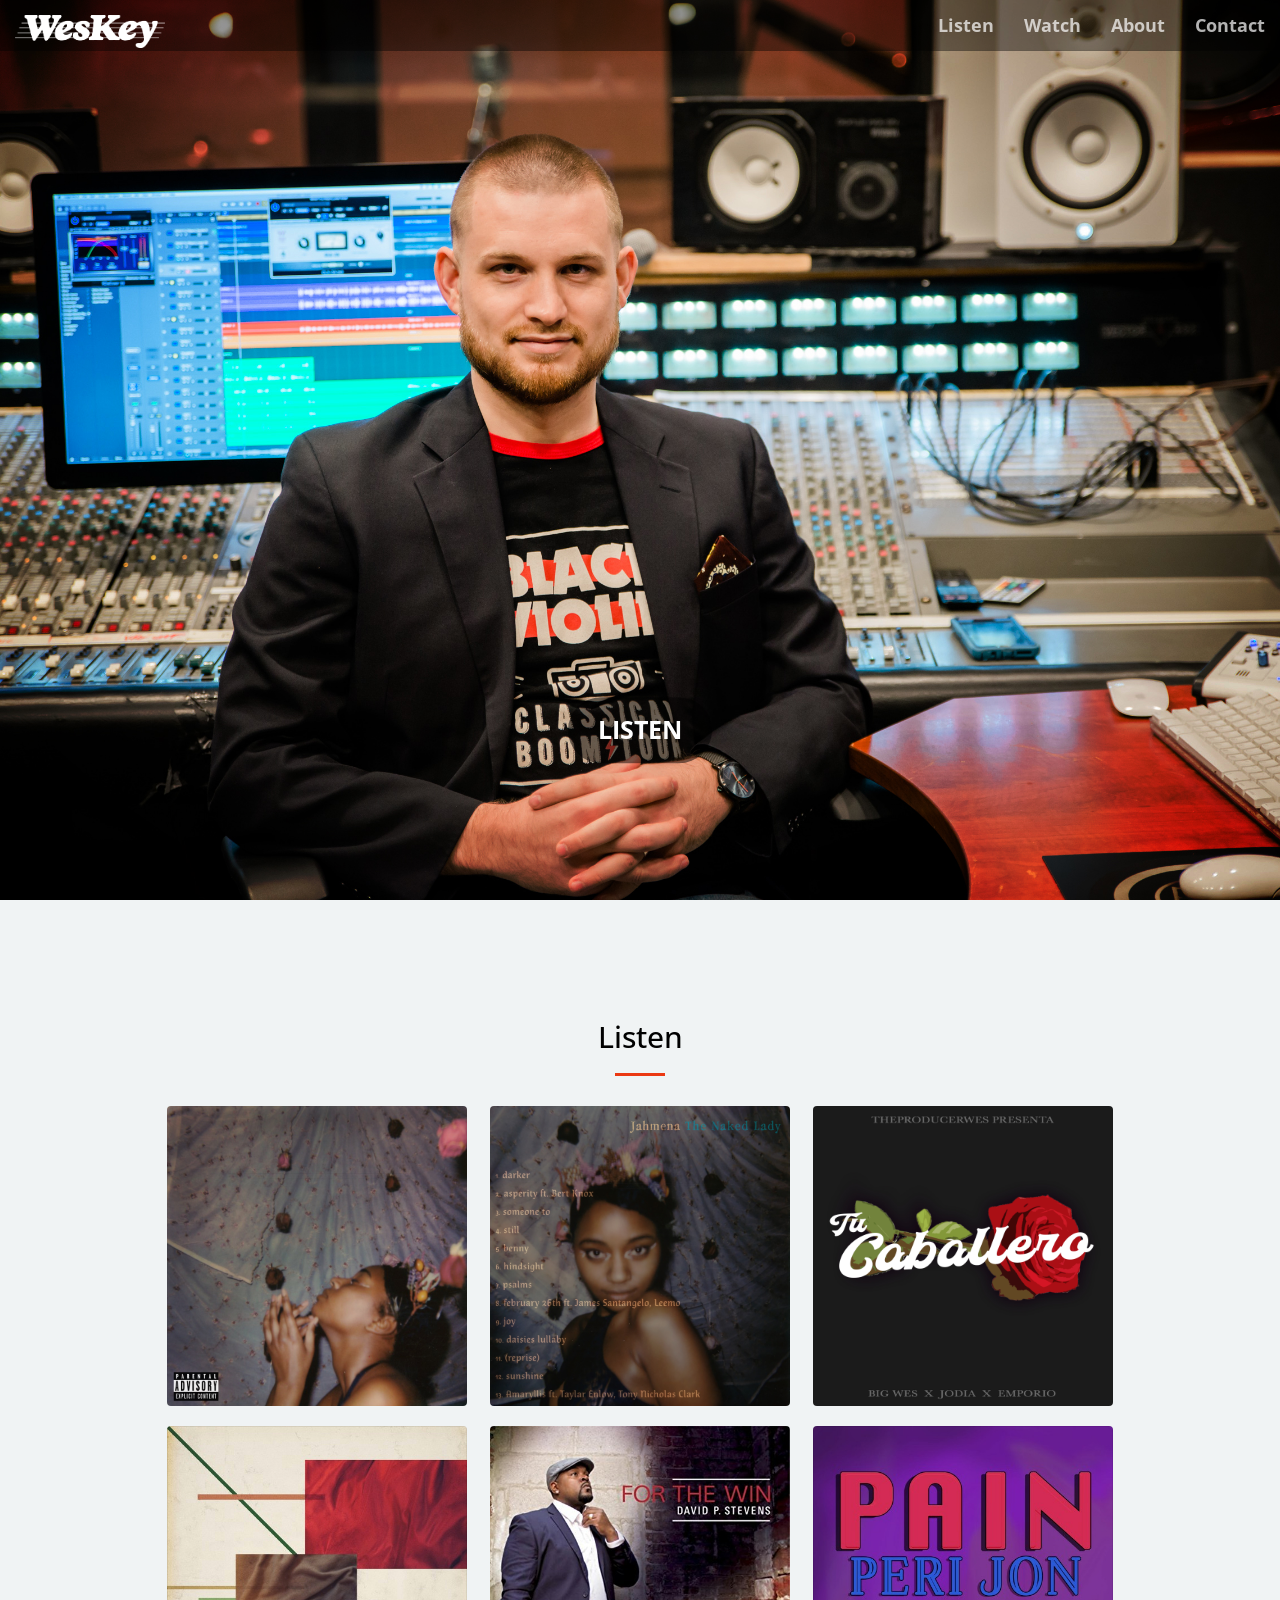
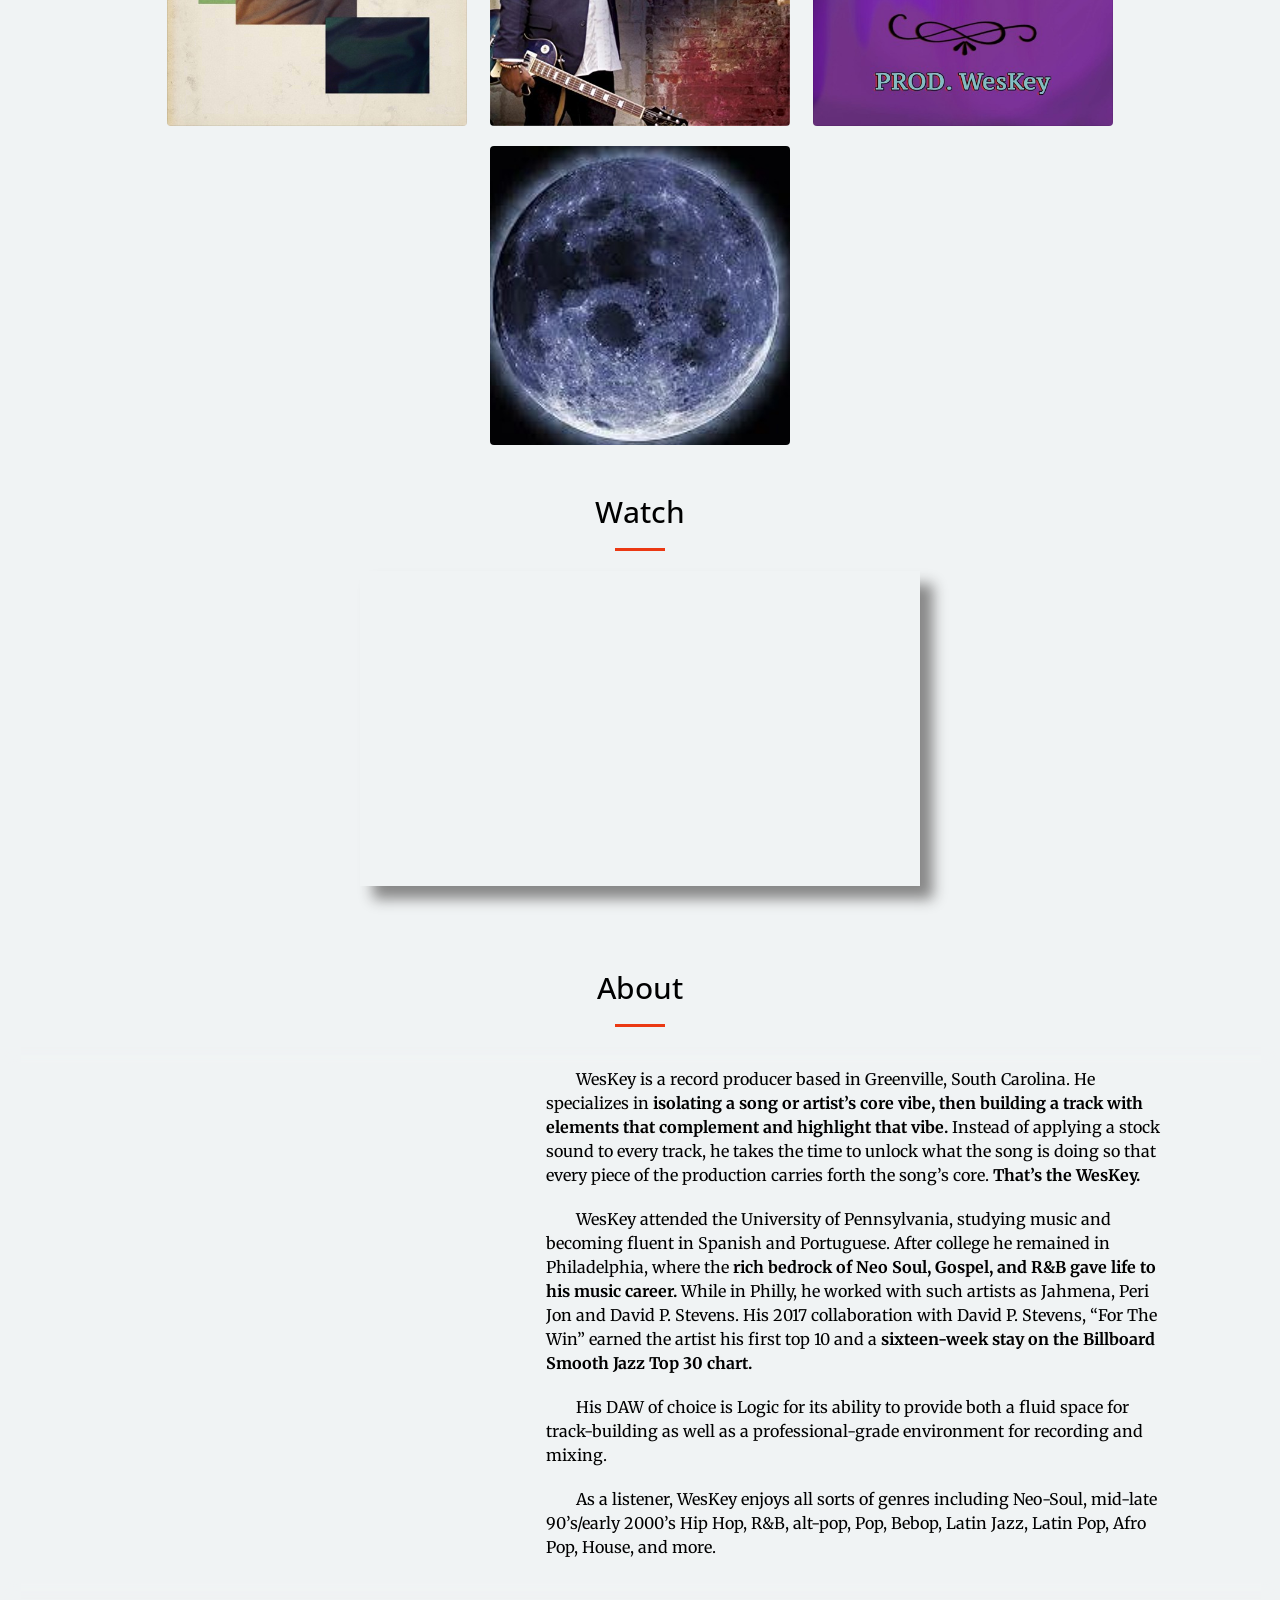
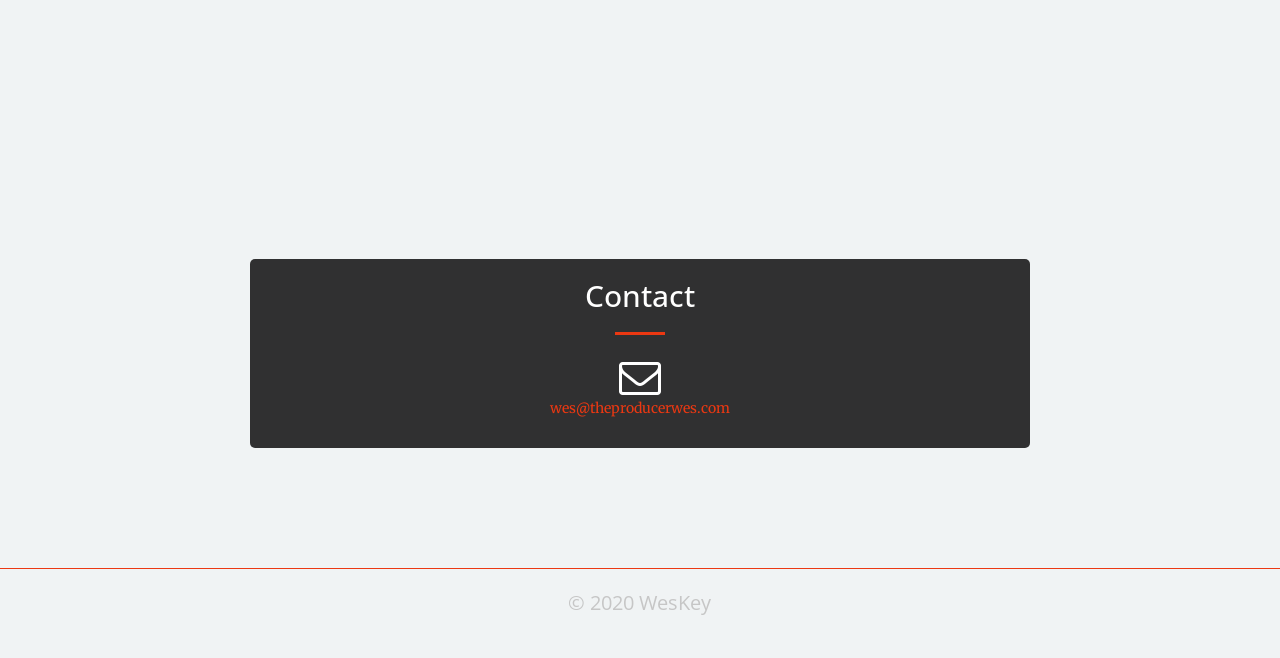
==== index (Wesleys-MacBook-Pro.local's conflicted copy 2020-06-26).html @ 033b0b37 "change" ====
<!DOCTYPE html>
<html lang="en">

<head>

    <meta charset="utf-8">
    <meta http-equiv="X-UA-Compatible" content="IE=edge">
    <meta name="viewport" content="width=device-width, initial-scale=1">
    <meta name="description" content="">
    <meta name="author" content="Wes Adeyinka-Skold">
    <meta property="og:image"        content="wesleyskolddj.github.io/img/PS1_bio1_v.jpg" />

    <title>WesKey | Music Producer</title>
    <!-- Bootstrap Core CSS -->
    <link rel="stylesheet" href="css/bootstrap.css" type="text/css">
    <link rel="stylesheet" href="css/style.css">

    <script src="https://ajax.googleapis.com/ajax/libs/jquery/1.7.2/jquery.min.js"></script>
    <script src="js/mediaelement-and-player.min.js"></script>
    <link rel="stylesheet" href="css/creative.css" media="screen">

    <!-- Custom Fonts -->
     <link href='https://fonts.googleapis.com/css?family=Open+Sans+Condensed:300,300italic' rel='stylesheet' type='text/css'>
    <link href='http://fonts.googleapis.com/css?family=Merriweather:400,300,300italic,400italic,700,700italic,900,900italic' rel='stylesheet' type='text/css'>
    <link rel="stylesheet" href="font-awesome/css/font-awesome.min.css" type="text/css">

    <!-- Plugin CSS -->
    <link rel="stylesheet" href="css/animate.min.css" type="text/css">

    <!-- Custom CSS -->
    <link rel="stylesheet" href="css/creative.css" type="text/css">

    <!-- HTML5 Shim and Respond.js IE8 support of HTML5 elements and media queries -->
    <!-- WARNING: Respond.js doesn't work if you view the page via file:// -->
    <!--[if lt IE 9]>
        <script src="https://oss.maxcdn.com/libs/html5shiv/3.7.0/html5shiv.js"></script>
        <script src="https://oss.maxcdn.com/libs/respond.js/1.4.2/respond.min.js"></script>
    <![endif]-->

</head>

<body id="page-top" class="bg-primary">

    <nav id="mainNav" class="navbar navbar-default navbar-fixed-top">
        <div class="container-fluid">
            <!-- Brand and toggle get grouped for better mobile display -->
            <div class="navbar-header">
                <button type="button" class="navbar-toggle collapsed" data-toggle="collapse" data-target="#bs-example-navbar-collapse-1">
                    <span class="sr-only">Toggle navigation</span>
                    <span class="icon-bar"></span>
                    <span class="icon-bar"></span>
                    <span class="icon-bar"></span>
                </button>
                <a class="navbar-brand page-scroll" href="#page-top">
                  <div class="logo-image">
             <img src="img/WESKEY_FINAL.png" width="150" height="32.6"" class="img-fluid">
       </div>
     </a>
            </div>

            <!-- Collect the nav links, forms, and other content for toggling -->
            <div class="collapse navbar-collapse" id="bs-example-navbar-collapse-1">
                <ul class="nav navbar-nav navbar-right">
                    <li>
                        <a class="page-scroll" href="#listen">Listen</a>
                    </li>
                    <li>
                    <a class="page-scroll" href="#watch">Watch</a>
                </li>
                <li>
                      <li>
                          <a class="page-scroll" href="#about">About</a>
                      </li>
                      <li>
                        <a class="page-scroll" href="#contact">Contact</a>
                    </li>
                </ul>
            </div>
            <!-- /.navbar-collapse -->
        </div>
        <!-- /.container-fluid -->
    </nav>

    <header>
        <div class="header-content">
          <br><br><br><br><br><br><br><br><br><br><br><br><br><br><br><br><br><br><br><br><br><br><br><br><br><br><br><br>
                <a href="#listen" class="btn btn-primary btn-xl page-scroll">Listen</a>
            </div>
          </div>
    </header>
    <br><br><br><br><br>


        <section class="bg-primary" id="listen">
        <div class="container text-center">
            <div class="row">
              <h2 class="section-heading text-center">Listen</h2>
              <hr>
            </div>
        </div>

    <div class="textWithBlurredBg-container">

      <div class="textWithBlurredBg">
        <img src="img/TNL_AlbumCover.jpeg">
        <h2>Jahmena</h2>
        <h3>The Naked Lady</h3>
        <iframe src="https://open.spotify.com/embed/album/1E9udkSY6KjiLPJxeTPA2j" width="300" height="380" frameborder="0" allowtransparency="true" allow="encrypted-media"></iframe>
      </div>

      <div class="textWithBlurredBg">
        <img src="img/TNL_Benny.jpeg">
        <h2>Jahmena</h2>
        <h3>Benny</h3>
        <iframe src="https://open.spotify.com/embed/track/3MU0uh4R8XIyS528XVkEh6" width="300" height="380" frameborder="0" allowtransparency="true" allow="encrypted-media"></iframe>
      </div>

        <div class="textWithBlurredBg">
          <img src="img/Tu Caballero_Cover2.3.jpg">
          <h2>Big Wes el Intérprete</h2>
          <h3>Tu Caballero (ft. Jodia y Emporio)</h3>
          <iframe src="https://open.spotify.com/embed/track/6ZalHXCMGMKYvG3cUFmzxY?si=8A9lDq-FS12S6dFijCYNZw" width="300" height="80" frameborder="0" allowtransparency="true" allow="encrypted-media"></iframe>
        </div>

    </div>

    <div class="textWithBlurredBg-container">

      <div class="textWithBlurredBg">
        <img src="img/SheetMusic.jpg">
        <h2>Jahmena</h2>
        <h3>Sheet Music</h3>
        <iframe src="https://open.spotify.com/embed/album/5VMbwGPhK8vhNS7GuPUcIK?si=ZnHxt2_dQ4-VUJhCeorV4A" width="300" height="80" frameborder="0" allowtransparency="true" allow="encrypted-media"></iframe>
      </div>

      <div class="textWithBlurredBg">
        <img src="img/ForTheWin.jpg">
        <h2>David P Stevens</h2>
        <h3>For The Win</h3>
        <iframe src="https://open.spotify.com/embed/track/4Nju6jp25uReGCHGr2HBPr?si=Zi81GRefS0Wkq0W88IP6bw" width="300" height="80" frameborder="0" allowtransparency="true" allow="encrypted-media"></iframe>
      </div>

      <div class="textWithBlurredBg">
          <img src="img/Pain.2.png">
          <h2>Peri Jon</h2>
          <h3>Pain</h3>
<iframe width="100%" height="20" scrolling="no" frameborder="no" allow="autoplay" src="https://w.soundcloud.com/player/?url=https%3A//api.soundcloud.com/tracks/515403810&color=%23ff5500&inverse=false&auto_play=false&show_user=true"></iframe><div style="font-size: 10px; color: #cccccc;line-break: anywhere;word-break: normal;overflow: hidden;white-space: nowrap;text-overflow: ellipsis; font-family: Interstate,Lucida Grande,Lucida Sans Unicode,Lucida Sans,Garuda,Verdana,Tahoma,sans-serif;font-weight: 100;"><a href="https://soundcloud.com/weskeyofficial" title="WesKey" target="_blank" style="color: #cccccc; text-decoration: none;">WesKey</a> · <a href="https://soundcloud.com/weskeyofficial/pain" title="Pain" target="_blank" style="color: #cccccc; text-decoration: none;">Pain</a></div>
        </div>

      </div>

    <div class="textWithBlurredBg-container">
        <div class="textWithBlurredBg">
            <img src="img/RetroMoonlight.png">
            <h2>Retro Moonlight</h2>
            <h3>Instrumental</h3>
<iframe width="100%" height="20" scrolling="no" frameborder="no" allow="autoplay" src="https://w.soundcloud.com/player/?url=https%3A//api.soundcloud.com/tracks/662098112%3Fsecret_token%3Ds-unVpE&color=%23ff5500&inverse=false&auto_play=false&show_user=true"></iframe><div style="font-size: 10px; color: #cccccc;line-break: anywhere;word-break: normal;overflow: hidden;white-space: nowrap;text-overflow: ellipsis; font-family: Interstate,Lucida Grande,Lucida Sans Unicode,Lucida Sans,Garuda,Verdana,Tahoma,sans-serif;font-weight: 100;"><a href="https://soundcloud.com/weskeyofficial" title="WesKey" target="_blank" style="color: #cccccc; text-decoration: none;">WesKey</a> · <a href="https://soundcloud.com/weskeyofficial/retro-moonlight-demo/s-unVpE" title="Retro Moonlight DEMO" target="_blank" style="color: #cccccc; text-decoration: none;">Retro Moonlight DEMO</a></div>
          </div>


  </div>
</div>
</section>



<section class="bg-primary" id="watch">
    <div class="video">

                <div class="col-lg-12 text-center">
                <h2 class="section-heading">Watch</h2>
                <hr>
              <iframe width="560" height="315" src="https://www.youtube.com/embed/uzvfG6UASz8" frameborder="0" allow="accelerometer; autoplay; encrypted-media; gyroscope; picture-in-picture" allowfullscreen></iframe>
          <br><br><br><br><br>
          </div>
        </div>
    </div>
    <br>
    <br>
    <br>

</section>
<div class="row text-center">
<h2 class="section-heading">About</h2>
<hr>
</div>

<section class="bg-white" id="about">
    <div id="container-outside">
      <div id="container-inside">
        <div class="row">
            <div class="col-md-6 col-md-offset-5 text-center position:"absolute"">

                <p class="text-faded text-left">WesKey is a record producer based in Greenville, South Carolina. He specializes in <strong>isolating a song or artist’s core vibe, then building a track with elements that complement and highlight that vibe.</strong> Instead of applying a stock sound to every track, he takes the time to unlock what the song is doing so that every piece of the production carries forth the song’s core. <strong>That’s the WesKey.</strong>

                  <p class="text-faded text-left">WesKey attended the University of Pennsylvania, studying music and becoming fluent in Spanish and Portuguese. After college he remained in Philadelphia, where the <strong>rich bedrock of Neo Soul, Gospel, and R&B gave life to his music career.</strong> While in Philly, he worked with such artists as Jahmena, Peri Jon and David P. Stevens. His 2017 collaboration with David P. Stevens, “For The Win” earned the artist his first top 10 and a <strong>sixteen-week stay on the Billboard Smooth Jazz Top 30 chart.</strong></p>

                  <p class="text-faded text-left">His DAW of choice is Logic for its ability to provide both a fluid space for track-building as well as a professional-grade environment for recording and mixing.</p>

                  <p class="text-faded text-left">As a listener, WesKey enjoys all sorts of genres including Neo-Soul, mid-late 90’s/early 2000’s Hip Hop, R&B, alt-pop, Pop, Bebop, Latin Jazz, Latin Pop, Afro Pop, House, and more.</p>

            </div>
        </div>
    </div>

</section>
<br>
<br>
<br>

    <section class="bg-dark" id="contact">
        <div class="container">
            <div class="row">
                <div class="col-lg-8 col-lg-offset-2 text-center reviewtitle">
                    <h2 style="color:white" class="section-heading">Contact</h2>
                    <hr class="primary">

                        <div class="col-sm-6 text-center">

                        </div>
                        <div class="col-sm-6 col-sm-offset-3 text-center">
                            <i class="fa fa-envelope-o fa-3x wow bounceIn" data-wow-delay=".1s"></i><br>
                            <a href="mailto:wes@theproducerwes.com">wes@theproducerwes.com</a><br><br>
                </div>
                </div>
            </div>
        </div>
    </section>

    <section class='bg-primary' id="footer">
        <!-- <div class="container"> -->
            <div class="row">
                <div class="col-md-4 col-md-offset-0 text-center">
                </div>
                <div class="col-md-4 col-md-offset-0 text-center">
                    <a href="#">&copy 2020 WesKey</a><br><br>
            </div>
        </div>
    </section>

    <!-- jQuery -->

    <script src="js/jquery.js"></script>

    <!-- Bootstrap Core JavaScript -->
    <script type=“text/javascript” src=js/query-1.12.4.min.js”></script>
    <script src="js/bootstrap.min.js"></script>

    <!-- Plugin JavaScript -->
    <script src="js/jquery.easing.min.js"></script>
    <script src="js/jquery.fittext.js"></script>
    <script src="js/wow.min.js"></script>

    <!-- Custom Theme JavaScript -->
    <script src="js/creative.js"></script>

    <!-- change button name when toggled -->
    <!-- http://www.bootply.com/5AmH7yriGB -->
    <script>
        $('.SeeMore2').click(function(){
    		var $this = $(this);
    		$this.toggleClass('SeeMore2');
    		if($this.hasClass('SeeMore2')){
    			$this.text('See More');
    		} else {
    			$this.text('See Less');
    		}
    	});
    </script>

    <script>
    $(document).ready(function() {
        $('#audio-player').mediaelementplayer({
            alwaysShowControls: true,
            features: ['playpause','volume','progress'],
            audioVolume: 'horizontal',
            audioWidth: 400,
            audioHeight: 120
        });
    });
    </script>

</body>

</html>
---- css/style.css ----
body{
	background: #ddd;
}

.hover-animation	{
	width: 100%;
	height: 250px;
	display: inline-block;
	-webkit-background-size: cover;
	background-size: cover;
	background-position: center;
	border: 1px solid #000;
	position: relative;
	overflow: hidden;
}

.one  {background-image: url(../img/NoExcuses.jpg);}
.two  {background-image: url(../img/PS1_piano.jpg);}


.hover-animation:before,
.hover-animation:after	{
	top: 0;
	bottom: 0;
	right: 0;
	left: 0;
	content: "";
	position: absolute;
	transition: .3s;
}

.hover-animation:after	{
	padding: 65px;
	display: -webkit-flex;
	display: -mox-flex;
	display: -ms-flex;
	display: -o-flex;
	display: flex;
	align-items: center;
	text-align: center;
	color: #fff;
	font-size: 22px;
	transform: translateY(100%);
	content: attr(data-text);
}

.hover-animation:hover:before {
  filter:blur(2px) brightness(60%);
}

.hover-animation:hover:after	{
	transform: translateY(0);
}
---- css/creative.css ----
/*!
 * Start Bootstrap - Creative Bootstrap Theme (http://startbootstrap.com)
 * Code licensed under the Apache License v2.0.
 * For details, see http://www.apache.org/licenses/LICENSE-2.0.
 */

html,
body {
    width: 100%;
    height: 100%;
}

body {
    font-family: Merriweather,'Helvetica Neue',Arial,sans-serif;
}

hr {
    max-width: 50px;
    border-color: #eb3812;
    border-width: 3px;
}

hr.light {
    border-color: #fff;
}

a {
    color: #eb3812;
    text-decoration: none;
    -webkit-transition: all .35s;
    -moz-transition: all .35s;
    transition: all .35s;
}

a:hover,
a:focus {
    color: #a30000;
    text-decoration: none;
}

h1,
h2,
h3,
h4,
h5,
h6 {
    font-family: 'Open Sans Condensed','Helvetica Neue',Arial,sans-serif;
}

h3 {
    color: gray;
    font-size: 40px;
}

h4 {
    font-size: 60px;
}

p {
    margin-bottom: 20px;
    font-size: 16px;
    line-height: 1.5;
    text-indent: 30px;
}

p.noindent {
    margin-bottom: 20px;
    font-size: 20px;
    line-height: 1.5;
    text-indent: 0px;
}

p.center {
    margin-bottom: 20px;
    font-size: 16px;
    line-height: 1.5;
    text-indent: 0px;
    text-align: center;
}
.logo-image{
    width: 100px;
    height: 21.7px;
}
.bg-primary {
    background-color: #F0F3F4;
    text-align: center;
}

.bg-second {

  background-color: #4D4D4D;
  background-blend-mode: lighten;
}

.bg-dark {
    color: #fff;
    background-color: #222;
    background: url(../img/PS1-laugh.jpg) no-repeat center fixed;
    -webkit-box-pack: center;
    padding-top: 200px;
    padding-bottom: 120px;
}

.bg-gray {
    color: #fff;
    /*background-color: #DDDDDD;*/
    background: url(../img/PS1-laugh.jpg) no-repeat center center fixed;
  -webkit-background-size: contain;
  -moz-background-size: contain;
  -o-background-size: contain;
background-size: contain;
    -webkit-box-pack: center;
    padding-top: 80px;
    padding-bottom: 80px;
}

.bg-white {
    color: #F0F3F4;
    /*background-color: #DDDDDD;*/
    background: url(../img/PS1_head2.jpg) no-repeat left fixed;
    background-position: 50px 150px;
    box-shadow: 0 0 8px 8px #F0F3F4 inset;
  -webkit-background-size: contain;
  -moz-background-size: contain;
  -o-background-size: contain;
background-size: contain;
    -webkit-box-pack: center;
}

.text-faded {
    color: #000;
}

}
.textWithBlurredBg-container {
  text-align: center;
}

.textWithBlurredBg{
    width:300px;
    height:auto;
    display:inline-block;
    position:relative;
    transition:.3s;
    margin:10px;

  }

  .textWithBlurredBg img{
    width:100%;
    height:100%;
    transition:.3s;
    border-radius:4px;
  }

  .textWithBlurredBg:hover img{
    filter:blur(2px) brightness(60%);
    box-shadow:0 0 16px orange;
  }

  .textWithBlurredBg :not(img){
    position:absolute;
    z-index:1;
    top:30%;
    width:100%;
    text-align:center;
    color:#fff;
    opacity:0;
    transition:.3s;
  }

  .textWithBlurredBg h2{
    top:10%
  }

  .textWithBlurredBg h3{
    top:25%
  }

  .textWithBlurredBg audio{
    top:75%
  }

  .textWithBlurredBg iframe{
    top:75%;
    left: 0;
  }

  .textWithBlurredBg:hover :not(img){
    opacity:1;
  }

  .video iframe{
    box-shadow: 13px 13px 13px 0px #888888;

  }

body {
    padding: 0px;
}

section {
    padding: 20px 0;
}



aside {
    padding: 50px 0;
}

.no-padding {
    padding: 0;
}

.navbar-default {
    border-color: rgba(34,34,34,.05);
    font-family: 'Open Sans Condensed','Helvetica Neue',Arial,sans-serif;
    background-color: rgba(0,0,0,.8);
    -webkit-transition: all .35s;
    -moz-transition: all .35s;
    transition: all .35s;
}

.navbar-default .navbar-header .navbar-brand {
    /*text-transform: uppercase;*/
    font-family: 'Open Sans Condensed','Helvetica Neue',Arial,sans-serif;
    font-size: 2em;
    font-weight: 700;
    color: #f05f40;
}

.navbar-default .navbar-header .navbar-brand:hover,
.navbar-default .navbar-header .navbar-brand:focus {
    color: #eb3812;
}

.navbar-default .nav > li>a,
.navbar-default .nav>li>a:focus {
    /*text-transform: uppercase;*/
    font-size: 18px;
    font-weight: 700;
    color: white;
}

.navbar-default .nav > li>a:hover,
.navbar-default .nav>li>a:focus:hover {
    color: #f05f40;
}

.navbar-default .nav > li.active>a,
.navbar-default .nav>li.active>a:focus {
    color: #f05f40!important;
    background-color: transparent;
}

.navbar-default .nav > li.active>a:hover,
.navbar-default .nav>li.active>a:focus:hover {
    background-color: transparent;
}

@media(min-width:768px) {
    .navbar-default {
        /*border-color: rgba(255,255,255,.3);*/
        /*Nav background color in header*/
        background-color: rgba(0,0,0,.4);
    }

    .navbar-default .navbar-header .navbar-brand {
        /*"Wesley Skold DJ" color in header*/
        color: rgba(255,255,255,.7);
    }

    .navbar-default .navbar-header .navbar-brand:hover,
    .navbar-default .navbar-header .navbar-brand:focus {
        /*"Wesley Skold DJ" color:hover in header*/
        color: #fff;
    }

    .navbar-default .nav > li>a,
    .navbar-default .nav>li>a:focus {
        color: rgba(255,255,255,.7);
    }

    .navbar-default .nav > li>a:hover,
    .navbar-default .nav>li>a:focus:hover {
        color: #fff;
    }

    .navbar-default.affix {
        border-color: rgba(34,34,34,0);
        /*controls navbar */
        background-color: rgba(0,0,0,0);
    }

    .navbar-default.affix .navbar-header .navbar-brand {
        /*"Wesley Skold DJ" size change*/
        font-size: 20px;
        color: #f05f40;
    }

    .navbar-default.affix .navbar-header .navbar-brand:hover,
    .navbar-default.affix .navbar-header .navbar-brand:focus {
        /*"Wesley Skold DJ" 2nd color:hover*/
        color: #eb3812;
    }

    .navbar-default.affix .nav > li>a,
    .navbar-default.affix .nav>li>a:focus {
        /*navbar items color*/
        color: #C6C6C6;
    }

    .navbar-default.affix .nav > li>a:hover,
    .navbar-default.affix .nav>li>a:focus:hover {
        color: #f05f40;
    }
}

header {
    position: relative;
    width: 100%;
    min-height: auto;
    text-align: center;
    color: #fff;
    background-image: url(../img/PS1_bio1_v.jpg);
    background-position: center;
    -webkit-background-size: cover;
    -moz-background-size: cover;
    background-size: cover;
    -o-background-size: cover;
}

header .header-content {
    position: relative;
    width: 100%;
    padding: 160px 15px 40px 15px;
    text-align: center;
}

header .header-content .header-content-inner h1 {
    margin-top: 0;
    margin-bottom: 0;
    text-transform: uppercase;
    font-weight: 700;
    text-shadow:
    -1px -1px 0 #000,
    1px -1px 0 #000,
    -1px 1px 0 #000,
    1px 1px 0 #000;
}

header .header-content .header-content-inner hr {
    margin: 10px auto;
}

header .header-content .header-content-inner p {
    margin-bottom: 50px;
    font-size: 16px;
    font-weight: 300;
    color: rgba(255,255,255,.7);
}

@media(min-width:768px) {
    header {
        min-height: 100%;
    }

    header .header-content {
        position: absolute;
        top: 50%;
        padding: 0 50px;
        -webkit-transform: translateY(-50%);
        -ms-transform: translateY(-50%);
        transform: translateY(-50%);
    }

    header .header-content .header-content-inner {
        margin-right: auto;
        margin-left: auto;
        max-width: 1000px;
    }

    header .header-content .header-content-inner p {
        margin-right: auto;
        margin-left: auto;
        max-width: 80%;
        font-size: 18px;
    }
}

.section-heading {
    margin-top: 0;
    color: #000
}

.service-box {
    margin: 50px auto 0;
    max-width: auto;
    background: transparent;
    border-radius: 5px;
    padding: 10px;
    color: white;
}

@media(min-width:992px) {
    .service-box {
        margin: 20px auto 0;
    }
}

.service-box p {
    margin-bottom: 0;
}

.portfolio-box {
    display: block;
    position: relative;
    margin: 0 auto;
    max-width: 650px;
}

.portfolio-box .portfolio-box-caption {
    display: block;
    position: absolute;
    bottom: 0;
    width: 100%;
    height: 100%;
    text-align: center;
    color: #fff;
    opacity: 0;
    background: rgba(240,95,64,.9);
    -webkit-transition: all .35s;
    -moz-transition: all .35s;
    transition: all .35s;
}

.portfolio-box .portfolio-box-caption .portfolio-box-caption-content {
    position: absolute;
    top: 50%;
    width: 100%;
    text-align: center;
    transform: translateY(-50%);
}

.portfolio-box .portfolio-box-caption .portfolio-box-caption-content .project-category,
.portfolio-box .portfolio-box-caption .portfolio-box-caption-content .project-name {
    padding: 0 15px;
    font-family: 'Open Sans Condensed','Helvetica Neue',Arial,sans-serif;
}

.portfolio-box .portfolio-box-caption .portfolio-box-caption-content .project-category {
    text-transform: uppercase;
    font-size: 14px;
    font-weight: 600;
}

.portfolio-box .portfolio-box-caption .portfolio-box-caption-content .project-name {
    font-size: 18px;
}

.portfolio-box:hover .portfolio-box-caption {
    opacity: 1;
}

@media(min-width:768px) {
    .portfolio-box .portfolio-box-caption .portfolio-box-caption-content .project-category {
        font-size: 16px;
    }

    .portfolio-box .portfolio-box-caption .portfolio-box-caption-content .project-name {
        font-size: 22px;
    }
}

.call-to-action h2 {
    margin: 0 auto 20px;
}

.text-primary {
    color: #f05f40;
}

.no-gutter > [class*=col-] {
    padding-right: 0;
    padding-left: 0;
}

.btn-default {
    border-color: #fff;
    color: #222;
    background-color: #fff;
    -webkit-transition: all .35s;
    -moz-transition: all .35s;
    transition: all .35s;
}

.btn-default:hover,
.btn-default:focus,
.btn-default.focus,
.btn-default:active,
.btn-default.active,
.open > .dropdown-toggle.btn-default {
    border-color: #ededed;
    color: #222;
    background-color: #f2f2f2;
}

.btn-default:active,
.btn-default.active,
.open > .dropdown-toggle.btn-default {
    background-image: none;
}

.btn-default.disabled,
.btn-default[disabled],
fieldset[disabled] .btn-default,
.btn-default.disabled:hover,
.btn-default[disabled]:hover,
fieldset[disabled] .btn-default:hover,
.btn-default.disabled:focus,
.btn-default[disabled]:focus,
fieldset[disabled] .btn-default:focus,
.btn-default.disabled.focus,
.btn-default[disabled].focus,
fieldset[disabled] .btn-default.focus,
.btn-default.disabled:active,
.btn-default[disabled]:active,
fieldset[disabled] .btn-default:active,
.btn-default.disabled.active,
.btn-default[disabled].active,
fieldset[disabled] .btn-default.active {
    border-color: #fff;
    background-color: #fff;
}

.btn-default .badge {
    color: #fff;
    background-color: #222;
}

.btn-primary {
    border-color: #f05f40;
    color: #fff;
    background-color: rgba(0, 0, 0, 0.5);
    -webkit-transition: all .35s;
    -moz-transition: all .35s;
    transition: all .35s;
}

.btn-primary:hover,
.btn-primary:focus,
.btn-primary.focus,
.btn-primary:active,
.btn-primary.active,
.open > .dropdown-toggle.btn-primary {
    border-color: #ed431f;
    color: #fff;
    background-color: #eb3812;
}

.btn-primary:active,
.btn-primary.active,
.open > .dropdown-toggle.btn-primary {
    background-image: none;
}

.btn-primary.disabled,
.btn-primary[disabled],
fieldset[disabled] .btn-primary,
.btn-primary.disabled:hover,
.btn-primary[disabled]:hover,
fieldset[disabled] .btn-primary:hover,
.btn-primary.disabled:focus,
.btn-primary[disabled]:focus,
fieldset[disabled] .btn-primary:focus,
.btn-primary.disabled.focus,
.btn-primary[disabled].focus,
fieldset[disabled] .btn-primary.focus,
.btn-primary.disabled:active,
.btn-primary[disabled]:active,
fieldset[disabled] .btn-primary:active,
.btn-primary.disabled.active,
.btn-primary[disabled].active,
fieldset[disabled] .btn-primary.active {
    border-color: #f05f40;
    background-color: #f05f40;
}

.btn-primary .badge {
    color: #f05f40;
    background-color: #fff;
}

.btn {
    border: 0;
    border-radius: 300px;
    text-transform: uppercase;
    font-family: 'Open Sans Condensed','Helvetica Neue',Arial,sans-serif;
    font-weight: 700;
}

.btn-xl {
    padding: 15px 30px;
    font-size: 25px
}

::-moz-selection {
    text-shadow: none;
    color: #fff;
    background: #222;
}

::selection {
    text-shadow: none;
    color: #fff;
    background: #222;
}

img::selection {
    color: #fff;
    background: 0 0;
}

img::-moz-selection {
    color: #fff;
    background: 0 0;
}

body {
    webkit-tap-highlight-color: #222;
}

.image-padding {
    padding-top: 40px;
}


.reviewbox{
    padding: 20px 10px;
    background: rgba(0,0,0,.8);
    /*border-top: 1px solid #858585;
    border-bottom: 1px solid #858585;*/
    border-radius: 5px;
    margin: 20px 0px;
}

.songbox{
    padding: 10px 0px;
    background: rgba(255,255,255,1);
    /*border-top: 1px solid #858585;
    border-bottom: 1px solid #858585;*/
    border-radius: 5px;
    margin: 2px 0px;
    width: 100%
}

.reviewtitle{
    padding: 20px 0px 10px 0px;
    background: rgba(0,0,0,.8);
    /*border-top: 1px solid #858585;
    border-bottom: 1px solid #858585;*/
    border-radius: 5px;
    /*margin: 20px 0px;*/
}
#footer{
    border-top: 1px solid #eb3812;
    background-color: #000
    height: 200px;

}

#footer a{
    font-family: 'Open Sans Condensed','Helvetica Neue',Arial,sans-serif;
    font-size: 20px;
    color: #C6C6C6;
}

#footer a:hover{
    color: #eb3812;
}

.dark-button {
    color: #F8F8F8;
    background: #343434;
    border-width: 1px;
    font-family: 'Open Sans Condensed','Helvetica Neue',Arial,sans-serif;

}
---- css/creative.css ----
/*!
 * Start Bootstrap - Creative Bootstrap Theme (http://startbootstrap.com)
 * Code licensed under the Apache License v2.0.
 * For details, see http://www.apache.org/licenses/LICENSE-2.0.
 */

html,
body {
    width: 100%;
    height: 100%;
}

body {
    font-family: Merriweather,'Helvetica Neue',Arial,sans-serif;
}

hr {
    max-width: 50px;
    border-color: #eb3812;
    border-width: 3px;
}

hr.light {
    border-color: #fff;
}

a {
    color: #eb3812;
    text-decoration: none;
    -webkit-transition: all .35s;
    -moz-transition: all .35s;
    transition: all .35s;
}

a:hover,
a:focus {
    color: #a30000;
    text-decoration: none;
}

h1,
h2,
h3,
h4,
h5,
h6 {
    font-family: 'Open Sans Condensed','Helvetica Neue',Arial,sans-serif;
}

h3 {
    color: gray;
    font-size: 40px;
}

h4 {
    font-size: 60px;
}

p {
    margin-bottom: 20px;
    font-size: 16px;
    line-height: 1.5;
    text-indent: 30px;
}

p.noindent {
    margin-bottom: 20px;
    font-size: 20px;
    line-height: 1.5;
    text-indent: 0px;
}

p.center {
    margin-bottom: 20px;
    font-size: 16px;
    line-height: 1.5;
    text-indent: 0px;
    text-align: center;
}
.logo-image{
    width: 100px;
    height: 21.7px;
}
.bg-primary {
    background-color: #F0F3F4;
    text-align: center;
}

.bg-second {

  background-color: #4D4D4D;
  background-blend-mode: lighten;
}

.bg-dark {
    color: #fff;
    background-color: #222;
    background: url(../img/PS1-laugh.jpg) no-repeat center fixed;
    -webkit-box-pack: center;
    padding-top: 200px;
    padding-bottom: 120px;
}

.bg-gray {
    color: #fff;
    /*background-color: #DDDDDD;*/
    background: url(../img/PS1-laugh.jpg) no-repeat center center fixed;
  -webkit-background-size: contain;
  -moz-background-size: contain;
  -o-background-size: contain;
background-size: contain;
    -webkit-box-pack: center;
    padding-top: 80px;
    padding-bottom: 80px;
}

.bg-white {
    color: #F0F3F4;
    /*background-color: #DDDDDD;*/
    background: url(../img/PS1_head2.jpg) no-repeat left fixed;
    background-position: 50px 150px;
    box-shadow: 0 0 8px 8px #F0F3F4 inset;
  -webkit-background-size: contain;
  -moz-background-size: contain;
  -o-background-size: contain;
background-size: contain;
    -webkit-box-pack: center;
}

.text-faded {
    color: #000;
}

}
.textWithBlurredBg-container {
  text-align: center;
}

.textWithBlurredBg{
    width:300px;
    height:auto;
    display:inline-block;
    position:relative;
    transition:.3s;
    margin:10px;

  }

  .textWithBlurredBg img{
    width:100%;
    height:100%;
    transition:.3s;
    border-radius:4px;
  }

  .textWithBlurredBg:hover img{
    filter:blur(2px) brightness(60%);
    box-shadow:0 0 16px orange;
  }

  .textWithBlurredBg :not(img){
    position:absolute;
    z-index:1;
    top:30%;
    width:100%;
    text-align:center;
    color:#fff;
    opacity:0;
    transition:.3s;
  }

  .textWithBlurredBg h2{
    top:10%
  }

  .textWithBlurredBg h3{
    top:25%
  }

  .textWithBlurredBg audio{
    top:75%
  }

  .textWithBlurredBg iframe{
    top:75%;
    left: 0;
  }

  .textWithBlurredBg:hover :not(img){
    opacity:1;
  }

  .video iframe{
    box-shadow: 13px 13px 13px 0px #888888;

  }

body {
    padding: 0px;
}

section {
    padding: 20px 0;
}



aside {
    padding: 50px 0;
}

.no-padding {
    padding: 0;
}

.navbar-default {
    border-color: rgba(34,34,34,.05);
    font-family: 'Open Sans Condensed','Helvetica Neue',Arial,sans-serif;
    background-color: rgba(0,0,0,.8);
    -webkit-transition: all .35s;
    -moz-transition: all .35s;
    transition: all .35s;
}

.navbar-default .navbar-header .navbar-brand {
    /*text-transform: uppercase;*/
    font-family: 'Open Sans Condensed','Helvetica Neue',Arial,sans-serif;
    font-size: 2em;
    font-weight: 700;
    color: #f05f40;
}

.navbar-default .navbar-header .navbar-brand:hover,
.navbar-default .navbar-header .navbar-brand:focus {
    color: #eb3812;
}

.navbar-default .nav > li>a,
.navbar-default .nav>li>a:focus {
    /*text-transform: uppercase;*/
    font-size: 18px;
    font-weight: 700;
    color: white;
}

.navbar-default .nav > li>a:hover,
.navbar-default .nav>li>a:focus:hover {
    color: #f05f40;
}

.navbar-default .nav > li.active>a,
.navbar-default .nav>li.active>a:focus {
    color: #f05f40!important;
    background-color: transparent;
}

.navbar-default .nav > li.active>a:hover,
.navbar-default .nav>li.active>a:focus:hover {
    background-color: transparent;
}

@media(min-width:768px) {
    .navbar-default {
        /*border-color: rgba(255,255,255,.3);*/
        /*Nav background color in header*/
        background-color: rgba(0,0,0,.4);
    }

    .navbar-default .navbar-header .navbar-brand {
        /*"Wesley Skold DJ" color in header*/
        color: rgba(255,255,255,.7);
    }

    .navbar-default .navbar-header .navbar-brand:hover,
    .navbar-default .navbar-header .navbar-brand:focus {
        /*"Wesley Skold DJ" color:hover in header*/
        color: #fff;
    }

    .navbar-default .nav > li>a,
    .navbar-default .nav>li>a:focus {
        color: rgba(255,255,255,.7);
    }

    .navbar-default .nav > li>a:hover,
    .navbar-default .nav>li>a:focus:hover {
        color: #fff;
    }

    .navbar-default.affix {
        border-color: rgba(34,34,34,0);
        /*controls navbar */
        background-color: rgba(0,0,0,0);
    }

    .navbar-default.affix .navbar-header .navbar-brand {
        /*"Wesley Skold DJ" size change*/
        font-size: 20px;
        color: #f05f40;
    }

    .navbar-default.affix .navbar-header .navbar-brand:hover,
    .navbar-default.affix .navbar-header .navbar-brand:focus {
        /*"Wesley Skold DJ" 2nd color:hover*/
        color: #eb3812;
    }

    .navbar-default.affix .nav > li>a,
    .navbar-default.affix .nav>li>a:focus {
        /*navbar items color*/
        color: #C6C6C6;
    }

    .navbar-default.affix .nav > li>a:hover,
    .navbar-default.affix .nav>li>a:focus:hover {
        color: #f05f40;
    }
}

header {
    position: relative;
    width: 100%;
    min-height: auto;
    text-align: center;
    color: #fff;
    background-image: url(../img/PS1_bio1_v.jpg);
    background-position: center;
    -webkit-background-size: cover;
    -moz-background-size: cover;
    background-size: cover;
    -o-background-size: cover;
}

header .header-content {
    position: relative;
    width: 100%;
    padding: 160px 15px 40px 15px;
    text-align: center;
}

header .header-content .header-content-inner h1 {
    margin-top: 0;
    margin-bottom: 0;
    text-transform: uppercase;
    font-weight: 700;
    text-shadow:
    -1px -1px 0 #000,
    1px -1px 0 #000,
    -1px 1px 0 #000,
    1px 1px 0 #000;
}

header .header-content .header-content-inner hr {
    margin: 10px auto;
}

header .header-content .header-content-inner p {
    margin-bottom: 50px;
    font-size: 16px;
    font-weight: 300;
    color: rgba(255,255,255,.7);
}

@media(min-width:768px) {
    header {
        min-height: 100%;
    }

    header .header-content {
        position: absolute;
        top: 50%;
        padding: 0 50px;
        -webkit-transform: translateY(-50%);
        -ms-transform: translateY(-50%);
        transform: translateY(-50%);
    }

    header .header-content .header-content-inner {
        margin-right: auto;
        margin-left: auto;
        max-width: 1000px;
    }

    header .header-content .header-content-inner p {
        margin-right: auto;
        margin-left: auto;
        max-width: 80%;
        font-size: 18px;
    }
}

.section-heading {
    margin-top: 0;
    color: #000
}

.service-box {
    margin: 50px auto 0;
    max-width: auto;
    background: transparent;
    border-radius: 5px;
    padding: 10px;
    color: white;
}

@media(min-width:992px) {
    .service-box {
        margin: 20px auto 0;
    }
}

.service-box p {
    margin-bottom: 0;
}

.portfolio-box {
    display: block;
    position: relative;
    margin: 0 auto;
    max-width: 650px;
}

.portfolio-box .portfolio-box-caption {
    display: block;
    position: absolute;
    bottom: 0;
    width: 100%;
    height: 100%;
    text-align: center;
    color: #fff;
    opacity: 0;
    background: rgba(240,95,64,.9);
    -webkit-transition: all .35s;
    -moz-transition: all .35s;
    transition: all .35s;
}

.portfolio-box .portfolio-box-caption .portfolio-box-caption-content {
    position: absolute;
    top: 50%;
    width: 100%;
    text-align: center;
    transform: translateY(-50%);
}

.portfolio-box .portfolio-box-caption .portfolio-box-caption-content .project-category,
.portfolio-box .portfolio-box-caption .portfolio-box-caption-content .project-name {
    padding: 0 15px;
    font-family: 'Open Sans Condensed','Helvetica Neue',Arial,sans-serif;
}

.portfolio-box .portfolio-box-caption .portfolio-box-caption-content .project-category {
    text-transform: uppercase;
    font-size: 14px;
    font-weight: 600;
}

.portfolio-box .portfolio-box-caption .portfolio-box-caption-content .project-name {
    font-size: 18px;
}

.portfolio-box:hover .portfolio-box-caption {
    opacity: 1;
}

@media(min-width:768px) {
    .portfolio-box .portfolio-box-caption .portfolio-box-caption-content .project-category {
        font-size: 16px;
    }

    .portfolio-box .portfolio-box-caption .portfolio-box-caption-content .project-name {
        font-size: 22px;
    }
}

.call-to-action h2 {
    margin: 0 auto 20px;
}

.text-primary {
    color: #f05f40;
}

.no-gutter > [class*=col-] {
    padding-right: 0;
    padding-left: 0;
}

.btn-default {
    border-color: #fff;
    color: #222;
    background-color: #fff;
    -webkit-transition: all .35s;
    -moz-transition: all .35s;
    transition: all .35s;
}

.btn-default:hover,
.btn-default:focus,
.btn-default.focus,
.btn-default:active,
.btn-default.active,
.open > .dropdown-toggle.btn-default {
    border-color: #ededed;
    color: #222;
    background-color: #f2f2f2;
}

.btn-default:active,
.btn-default.active,
.open > .dropdown-toggle.btn-default {
    background-image: none;
}

.btn-default.disabled,
.btn-default[disabled],
fieldset[disabled] .btn-default,
.btn-default.disabled:hover,
.btn-default[disabled]:hover,
fieldset[disabled] .btn-default:hover,
.btn-default.disabled:focus,
.btn-default[disabled]:focus,
fieldset[disabled] .btn-default:focus,
.btn-default.disabled.focus,
.btn-default[disabled].focus,
fieldset[disabled] .btn-default.focus,
.btn-default.disabled:active,
.btn-default[disabled]:active,
fieldset[disabled] .btn-default:active,
.btn-default.disabled.active,
.btn-default[disabled].active,
fieldset[disabled] .btn-default.active {
    border-color: #fff;
    background-color: #fff;
}

.btn-default .badge {
    color: #fff;
    background-color: #222;
}

.btn-primary {
    border-color: #f05f40;
    color: #fff;
    background-color: rgba(0, 0, 0, 0.5);
    -webkit-transition: all .35s;
    -moz-transition: all .35s;
    transition: all .35s;
}

.btn-primary:hover,
.btn-primary:focus,
.btn-primary.focus,
.btn-primary:active,
.btn-primary.active,
.open > .dropdown-toggle.btn-primary {
    border-color: #ed431f;
    color: #fff;
    background-color: #eb3812;
}

.btn-primary:active,
.btn-primary.active,
.open > .dropdown-toggle.btn-primary {
    background-image: none;
}

.btn-primary.disabled,
.btn-primary[disabled],
fieldset[disabled] .btn-primary,
.btn-primary.disabled:hover,
.btn-primary[disabled]:hover,
fieldset[disabled] .btn-primary:hover,
.btn-primary.disabled:focus,
.btn-primary[disabled]:focus,
fieldset[disabled] .btn-primary:focus,
.btn-primary.disabled.focus,
.btn-primary[disabled].focus,
fieldset[disabled] .btn-primary.focus,
.btn-primary.disabled:active,
.btn-primary[disabled]:active,
fieldset[disabled] .btn-primary:active,
.btn-primary.disabled.active,
.btn-primary[disabled].active,
fieldset[disabled] .btn-primary.active {
    border-color: #f05f40;
    background-color: #f05f40;
}

.btn-primary .badge {
    color: #f05f40;
    background-color: #fff;
}

.btn {
    border: 0;
    border-radius: 300px;
    text-transform: uppercase;
    font-family: 'Open Sans Condensed','Helvetica Neue',Arial,sans-serif;
    font-weight: 700;
}

.btn-xl {
    padding: 15px 30px;
    font-size: 25px
}

::-moz-selection {
    text-shadow: none;
    color: #fff;
    background: #222;
}

::selection {
    text-shadow: none;
    color: #fff;
    background: #222;
}

img::selection {
    color: #fff;
    background: 0 0;
}

img::-moz-selection {
    color: #fff;
    background: 0 0;
}

body {
    webkit-tap-highlight-color: #222;
}

.image-padding {
    padding-top: 40px;
}


.reviewbox{
    padding: 20px 10px;
    background: rgba(0,0,0,.8);
    /*border-top: 1px solid #858585;
    border-bottom: 1px solid #858585;*/
    border-radius: 5px;
    margin: 20px 0px;
}

.songbox{
    padding: 10px 0px;
    background: rgba(255,255,255,1);
    /*border-top: 1px solid #858585;
    border-bottom: 1px solid #858585;*/
    border-radius: 5px;
    margin: 2px 0px;
    width: 100%
}

.reviewtitle{
    padding: 20px 0px 10px 0px;
    background: rgba(0,0,0,.8);
    /*border-top: 1px solid #858585;
    border-bottom: 1px solid #858585;*/
    border-radius: 5px;
    /*margin: 20px 0px;*/
}
#footer{
    border-top: 1px solid #eb3812;
    background-color: #000
    height: 200px;

}

#footer a{
    font-family: 'Open Sans Condensed','Helvetica Neue',Arial,sans-serif;
    font-size: 20px;
    color: #C6C6C6;
}

#footer a:hover{
    color: #eb3812;
}

.dark-button {
    color: #F8F8F8;
    background: #343434;
    border-width: 1px;
    font-family: 'Open Sans Condensed','Helvetica Neue',Arial,sans-serif;

}
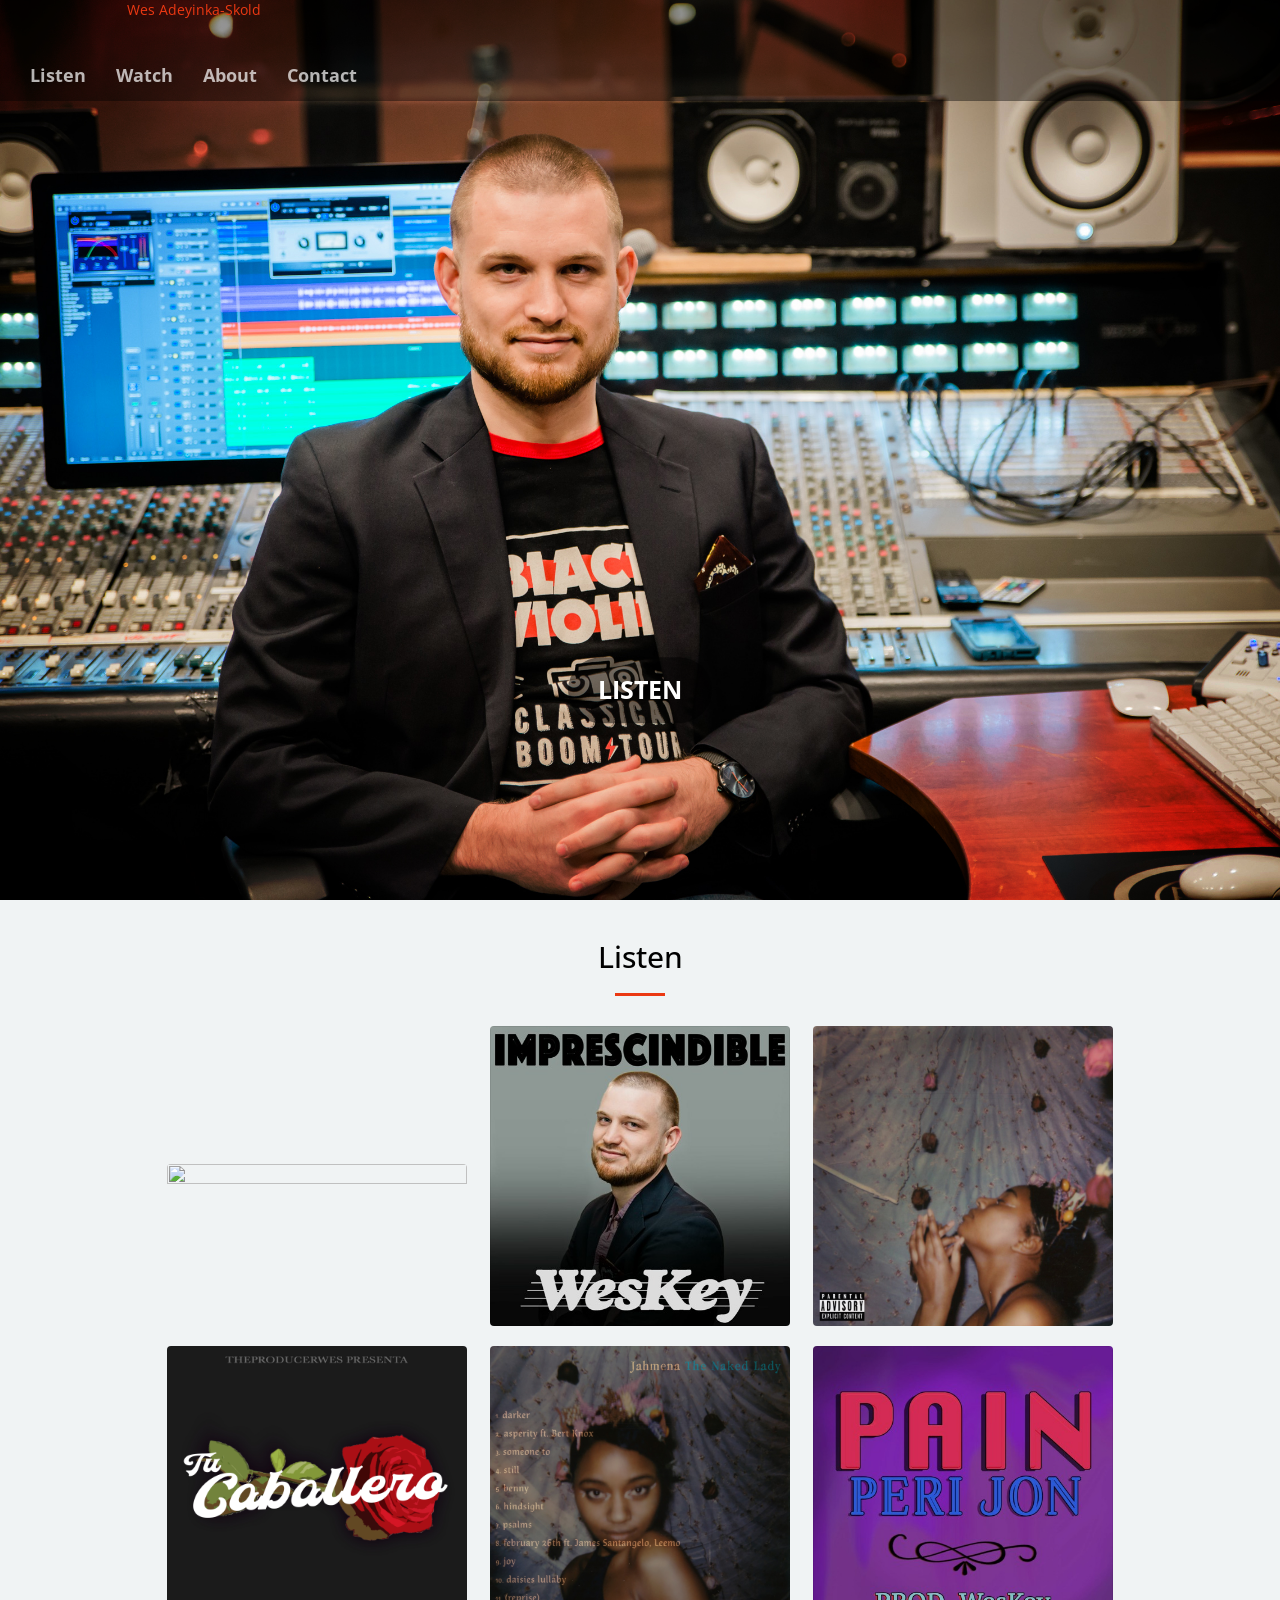
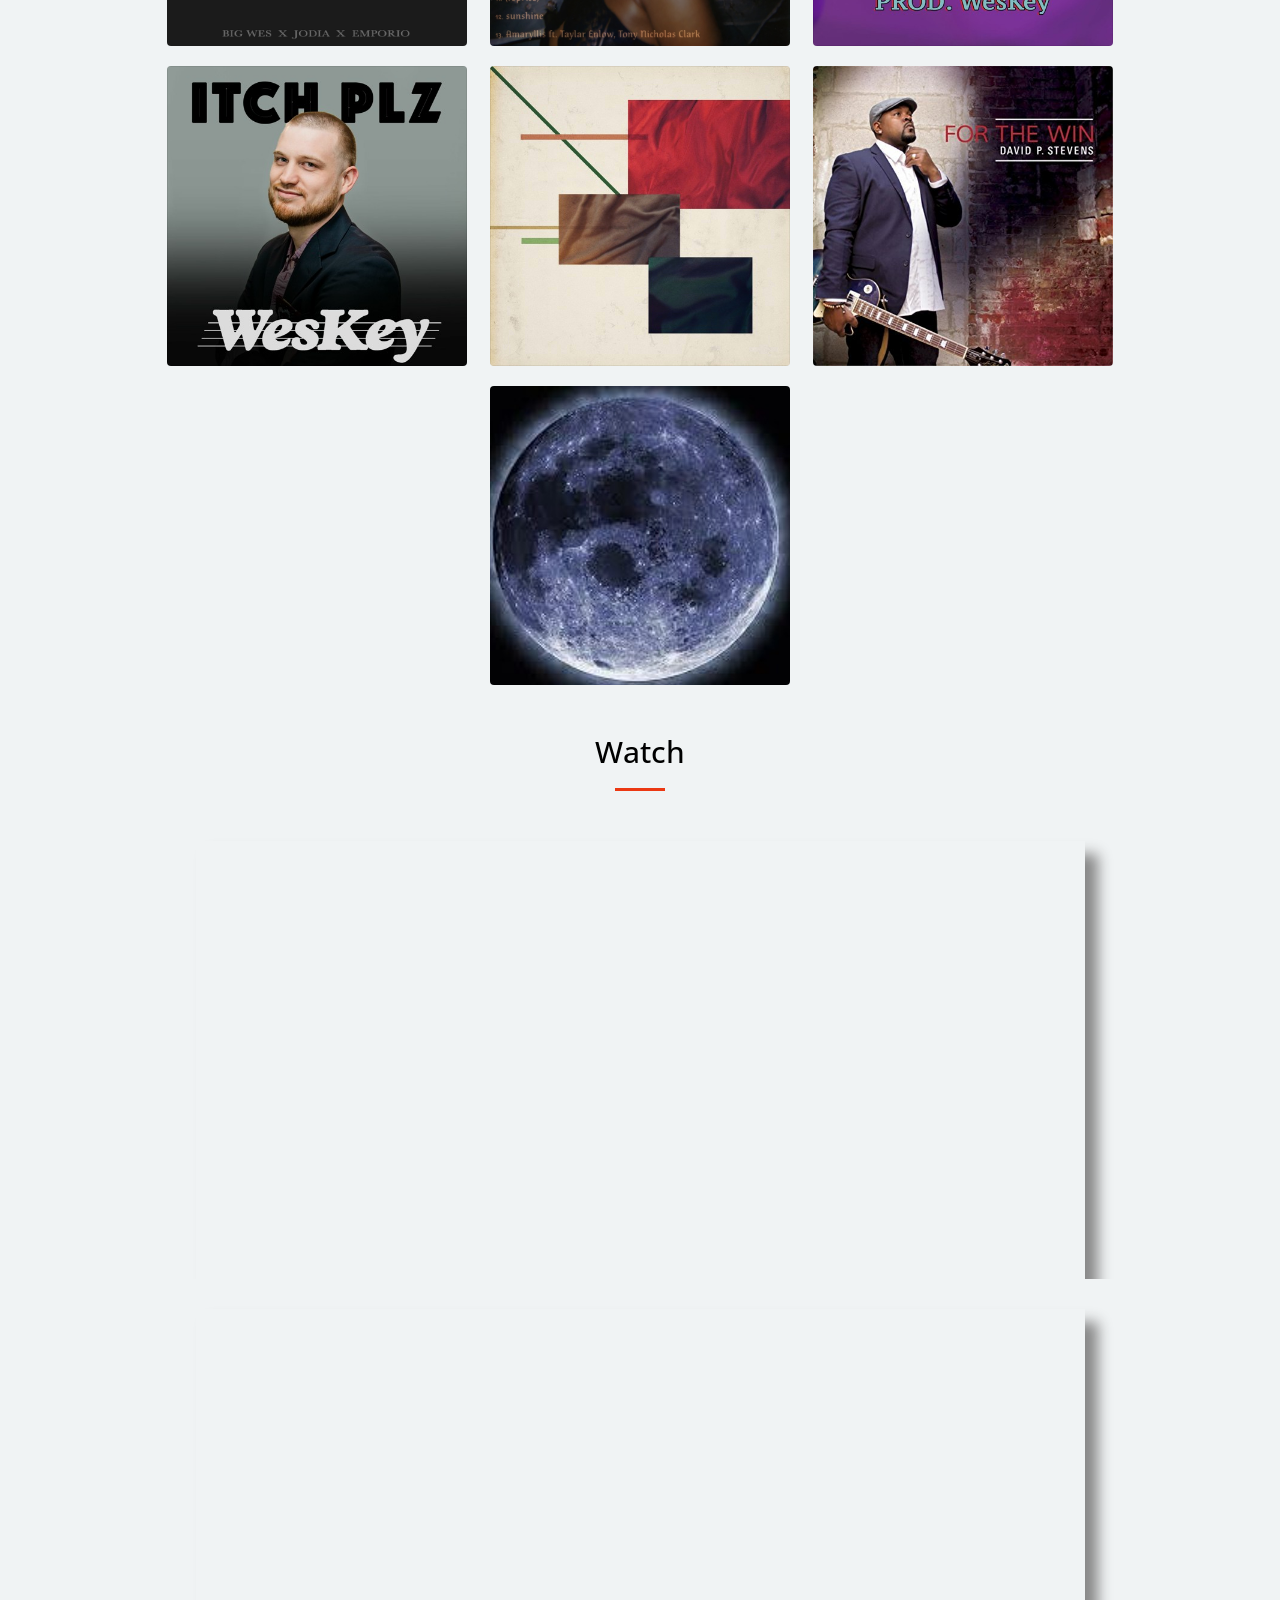
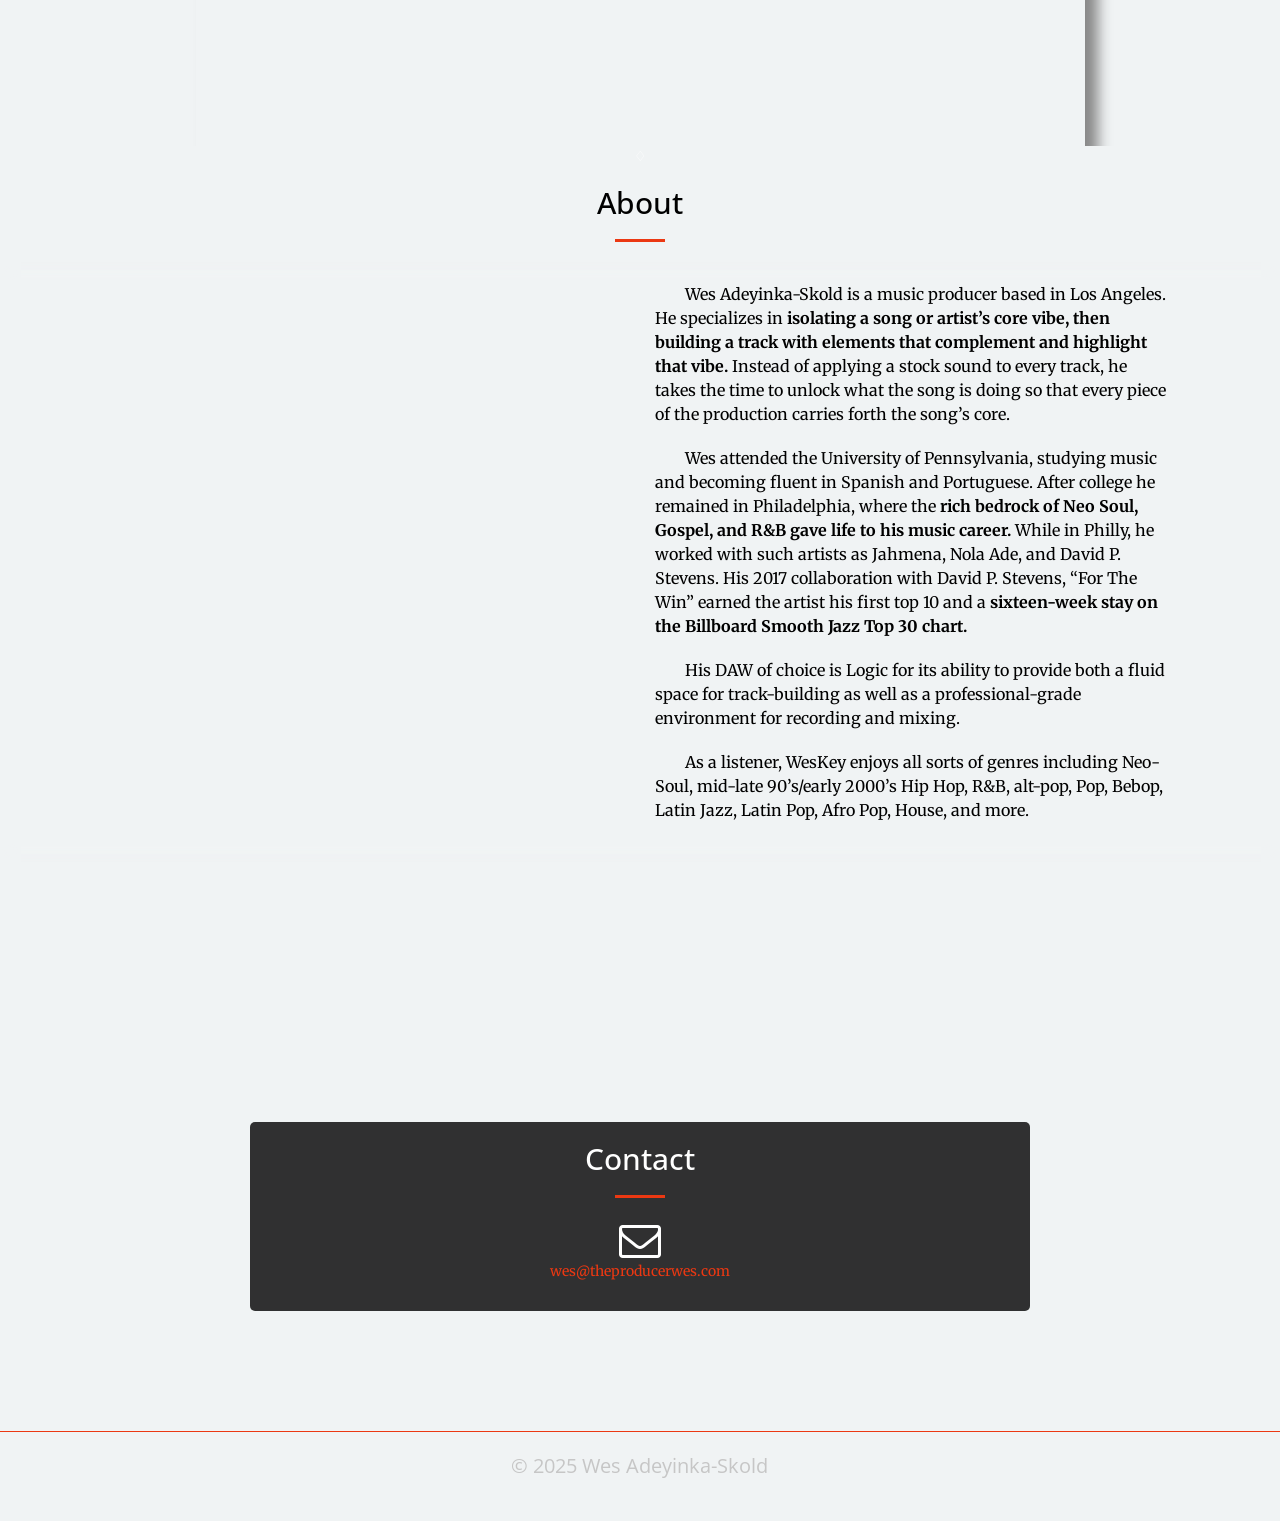
==== commit 149f95da: "Update index (Wesleys-MacBook-Pro.local's conflicted copy 2020-06-26).html" ====
--- a/index (Wesleys-MacBook-Pro.local's conflicted copy 2020-06-26).html
+++ b/index (Wesleys-MacBook-Pro.local's conflicted copy 2020-06-26).html
@@ -10,7 +10,7 @@
     <meta name="author" content="Wes Adeyinka-Skold">
     <meta property="og:image"        content="wesleyskolddj.github.io/img/PS1_bio1_v.jpg" />
 
-    <title>WesKey | Music Producer</title>
+    <title>Wes Adeyinka-Skold | Music Producer</title>
     <!-- Bootstrap Core CSS -->
     <link rel="stylesheet" href="css/bootstrap.css" type="text/css">
     <link rel="stylesheet" href="css/style.css">
@@ -52,12 +52,9 @@
                     <span class="icon-bar"></span>
                 </button>
                 <a class="navbar-brand page-scroll" href="#page-top">
-                  <div class="logo-image">
-             <img src="img/WESKEY_FINAL.png" width="150" height="32.6"" class="img-fluid">
-       </div>
-     </a>
-            </div>
-
+                      <a href="/" class="logo">
+    Wes Adeyinka-Skold
+</a>
             <!-- Collect the nav links, forms, and other content for toggling -->
             <div class="collapse navbar-collapse" id="bs-example-navbar-collapse-1">
                 <ul class="nav navbar-nav navbar-right">
@@ -83,13 +80,14 @@
 
     <header>
         <div class="header-content">
-          <br><br><br><br><br><br><br><br><br><br><br><br><br><br><br><br><br><br><br><br><br><br><br><br><br><br><br><br>
+
+          <br><br><br><br><br><br><br><br><br><br><br><br><br><br><br><br><br><br><br><br><br><br><br><br>
                 <a href="#listen" class="btn btn-primary btn-xl page-scroll">Listen</a>
             </div>
           </div>
     </header>
-    <br><br><br><br><br>
-
+
+<br>
 
         <section class="bg-primary" id="listen">
         <div class="container text-center">
@@ -102,12 +100,39 @@
     <div class="textWithBlurredBg-container">
 
       <div class="textWithBlurredBg">
+        <img src="img/Fearless1.jpg">
+        <h2>WesKey feat. Lee Mo</h2>
+        <h3>Fearless</h3>
+<iframe src="https://open.spotify.com/embed/track/297dH4N6ocPh2NJZ0Tr0zY" width="300" height="380" frameborder="0" allowtransparency="true" allow="encrypted-media"></iframe>
+      </div>
+
+
+      <div class="textWithBlurredBg">
+          <img src="img/Imprescindible.png">
+          <h2>WesKey</h2>
+          <h3>Imprescindible</h3>
+      <iframe width="100%" height="20" scrolling="no" frameborder="no" allow="autoplay" src="https://w.soundcloud.com/player/?url=https%3A//api.soundcloud.com/tracks/889253563&color=%23ff5500&inverse=false&auto_play=false&show_user=true"></iframe><div style="font-size: 10px; color: #cccccc;line-break: anywhere;word-break: normal;overflow: hidden;white-space: nowrap;text-overflow: ellipsis; font-family: Interstate,Lucida Grande,Lucida Sans Unicode,Lucida Sans,Garuda,Verdana,Tahoma,sans-serif;font-weight: 100;"><a href="https://soundcloud.com/weskeyofficial" title="WesKey" target="_blank" style="color: #cccccc; text-decoration: none;">WesKey</a> · <a href="https://soundcloud.com/weskeyofficial/pain" title="Pain" target="_blank" style="color: #cccccc; text-decoration: none;">Pain</a></div>
+        </div>
+
+      <div class="textWithBlurredBg">
         <img src="img/TNL_AlbumCover.jpeg">
         <h2>Jahmena</h2>
         <h3>The Naked Lady</h3>
         <iframe src="https://open.spotify.com/embed/album/1E9udkSY6KjiLPJxeTPA2j" width="300" height="380" frameborder="0" allowtransparency="true" allow="encrypted-media"></iframe>
       </div>
 
+
+    </div>
+
+    <div class="textWithBlurredBg-container">
+
+      <div class="textWithBlurredBg">
+        <img src="img/Tu Caballero_Cover2.3.jpg">
+        <h2>Big Wes el Intérprete</h2>
+        <h3>Tu Caballero (ft. Jodia y Emporio)</h3>
+        <iframe src="https://open.spotify.com/embed/track/6ZalHXCMGMKYvG3cUFmzxY?si=8A9lDq-FS12S6dFijCYNZw" width="300" height="80" frameborder="0" allowtransparency="true" allow="encrypted-media"></iframe>
+      </div>
+
       <div class="textWithBlurredBg">
         <img src="img/TNL_Benny.jpeg">
         <h2>Jahmena</h2>
@@ -115,41 +140,41 @@
         <iframe src="https://open.spotify.com/embed/track/3MU0uh4R8XIyS528XVkEh6" width="300" height="380" frameborder="0" allowtransparency="true" allow="encrypted-media"></iframe>
       </div>
 
-        <div class="textWithBlurredBg">
-          <img src="img/Tu Caballero_Cover2.3.jpg">
-          <h2>Big Wes el Intérprete</h2>
-          <h3>Tu Caballero (ft. Jodia y Emporio)</h3>
-          <iframe src="https://open.spotify.com/embed/track/6ZalHXCMGMKYvG3cUFmzxY?si=8A9lDq-FS12S6dFijCYNZw" width="300" height="80" frameborder="0" allowtransparency="true" allow="encrypted-media"></iframe>
-        </div>
-
-    </div>
-
-    <div class="textWithBlurredBg-container">
-
-      <div class="textWithBlurredBg">
-        <img src="img/SheetMusic.jpg">
-        <h2>Jahmena</h2>
-        <h3>Sheet Music</h3>
-        <iframe src="https://open.spotify.com/embed/album/5VMbwGPhK8vhNS7GuPUcIK?si=ZnHxt2_dQ4-VUJhCeorV4A" width="300" height="80" frameborder="0" allowtransparency="true" allow="encrypted-media"></iframe>
-      </div>
-
-      <div class="textWithBlurredBg">
-        <img src="img/ForTheWin.jpg">
-        <h2>David P Stevens</h2>
-        <h3>For The Win</h3>
-        <iframe src="https://open.spotify.com/embed/track/4Nju6jp25uReGCHGr2HBPr?si=Zi81GRefS0Wkq0W88IP6bw" width="300" height="80" frameborder="0" allowtransparency="true" allow="encrypted-media"></iframe>
-      </div>
-
       <div class="textWithBlurredBg">
           <img src="img/Pain.2.png">
           <h2>Peri Jon</h2>
           <h3>Pain</h3>
-<iframe width="100%" height="20" scrolling="no" frameborder="no" allow="autoplay" src="https://w.soundcloud.com/player/?url=https%3A//api.soundcloud.com/tracks/515403810&color=%23ff5500&inverse=false&auto_play=false&show_user=true"></iframe><div style="font-size: 10px; color: #cccccc;line-break: anywhere;word-break: normal;overflow: hidden;white-space: nowrap;text-overflow: ellipsis; font-family: Interstate,Lucida Grande,Lucida Sans Unicode,Lucida Sans,Garuda,Verdana,Tahoma,sans-serif;font-weight: 100;"><a href="https://soundcloud.com/weskeyofficial" title="WesKey" target="_blank" style="color: #cccccc; text-decoration: none;">WesKey</a> · <a href="https://soundcloud.com/weskeyofficial/pain" title="Pain" target="_blank" style="color: #cccccc; text-decoration: none;">Pain</a></div>
-        </div>
+      <iframe width="100%" height="20" scrolling="no" frameborder="no" allow="autoplay" src="https://w.soundcloud.com/player/?url=https%3A//api.soundcloud.com/tracks/515403810&color=%23ff5500&inverse=false&auto_play=false&show_user=true"></iframe><div style="font-size: 10px; color: #cccccc;line-break: anywhere;word-break: normal;overflow: hidden;white-space: nowrap;text-overflow: ellipsis; font-family: Interstate,Lucida Grande,Lucida Sans Unicode,Lucida Sans,Garuda,Verdana,Tahoma,sans-serif;font-weight: 100;"><a href="https://soundcloud.com/weskeyofficial" title="WesKey" target="_blank" style="color: #cccccc; text-decoration: none;">WesKey</a> · <a href="https://soundcloud.com/weskeyofficial/pain" title="Pain" target="_blank" style="color: #cccccc; text-decoration: none;">Pain</a></div>
+        </div>
+
+
 
       </div>
 
     <div class="textWithBlurredBg-container">
+
+      <div class="textWithBlurredBg">
+          <img src="img/ItchPlz.png">
+          <h2>WesKey</h2>
+          <h3>Itch Plz</h3>
+      <iframe width="100%" height="20" scrolling="no" frameborder="no" allow="autoplay" src="https://w.soundcloud.com/player/?url=https%3A//api.soundcloud.com/tracks/893991007&color=%23ff5500&inverse=false&auto_play=false&show_user=true"></iframe><div style="font-size: 10px; color: #cccccc;line-break: anywhere;word-break: normal;overflow: hidden;white-space: nowrap;text-overflow: ellipsis; font-family: Interstate,Lucida Grande,Lucida Sans Unicode,Lucida Sans,Garuda,Verdana,Tahoma,sans-serif;font-weight: 100;"><a href="https://soundcloud.com/weskeyofficial" title="WesKey" target="_blank" style="color: #cccccc; text-decoration: none;">WesKey</a> · <a href="https://soundcloud.com/weskeyofficial/pain" title="Pain" target="_blank" style="color: #cccccc; text-decoration: none;">Pain</a></div>
+        </div>
+
+      <div class="textWithBlurredBg">
+      <img src="img/SheetMusic.jpg">
+      <h2>Jahmena</h2>
+      <h3>Sheet Music</h3>
+      <iframe src="https://open.spotify.com/embed/album/5VMbwGPhK8vhNS7GuPUcIK?si=ZnHxt2_dQ4-VUJhCeorV4A" width="300" height="80" frameborder="0" allowtransparency="true" allow="encrypted-media"></iframe>
+    </div>
+
+    <div class="textWithBlurredBg">
+      <img src="img/ForTheWin.jpg">
+      <h2>David P Stevens</h2>
+      <h3>For The Win</h3>
+      <iframe src="https://open.spotify.com/embed/track/4Nju6jp25uReGCHGr2HBPr?si=Zi81GRefS0Wkq0W88IP6bw" width="300" height="80" frameborder="0" allowtransparency="true" allow="encrypted-media"></iframe>
+    </div>
+
+
         <div class="textWithBlurredBg">
             <img src="img/RetroMoonlight.png">
             <h2>Retro Moonlight</h2>
@@ -165,21 +190,29 @@
 
 
 <section class="bg-primary" id="watch">
-    <div class="video">
+
 
                 <div class="col-lg-12 text-center">
                 <h2 class="section-heading">Watch</h2>
                 <hr>
-              <iframe width="560" height="315" src="https://www.youtube.com/embed/uzvfG6UASz8" frameborder="0" allow="accelerometer; autoplay; encrypted-media; gyroscope; picture-in-picture" allowfullscreen></iframe>
-          <br><br><br><br><br>
+
+
+  <div class="video">
+          <iframe width="560" height="315" src="https://www.youtube.com/embed/uzvfG6UASz8" frameborder="0" allow="accelerometer; autoplay; encrypted-media; gyroscope; picture-in-picture"></iframe>
           </div>
-        </div>
-    </div>
+  <div class="video">
+        <iframe width="560" height="315" src="https://www.youtube.com/embed/3KGAO5zTCew" frameborder="0" allow="accelerometer; autoplay; clipboard-write; encrypted-media; gyroscope; picture-in-picture" allowfullscreen></iframe>
+          </div>
+        </div>
+
+
+    <br>  <br>  <br>  <br>  <br>  <br>  <br>
     <br>
-    <br>
-    <br>
-
+
+<spacer type="horizontal" width="100" height="100"> ♢ </spacer>
 </section>
+
+
 <div class="row text-center">
 <h2 class="section-heading">About</h2>
 <hr>
@@ -189,11 +222,11 @@
     <div id="container-outside">
       <div id="container-inside">
         <div class="row">
-            <div class="col-md-6 col-md-offset-5 text-center position:"absolute"">
-
-                <p class="text-faded text-left">WesKey is a record producer based in Greenville, South Carolina. He specializes in <strong>isolating a song or artist’s core vibe, then building a track with elements that complement and highlight that vibe.</strong> Instead of applying a stock sound to every track, he takes the time to unlock what the song is doing so that every piece of the production carries forth the song’s core. <strong>That’s the WesKey.</strong>
-
-                  <p class="text-faded text-left">WesKey attended the University of Pennsylvania, studying music and becoming fluent in Spanish and Portuguese. After college he remained in Philadelphia, where the <strong>rich bedrock of Neo Soul, Gospel, and R&B gave life to his music career.</strong> While in Philly, he worked with such artists as Jahmena, Peri Jon and David P. Stevens. His 2017 collaboration with David P. Stevens, “For The Win” earned the artist his first top 10 and a <strong>sixteen-week stay on the Billboard Smooth Jazz Top 30 chart.</strong></p>
+            <div class="col-md-5 col-md-offset-6 text-center position:"absolute"">
+
+                <p class="text-faded text-left">Wes Adeyinka-Skold is a music producer based in Los Angeles. He specializes in <strong>isolating a song or artist’s core vibe, then building a track with elements that complement and highlight that vibe.</strong> Instead of applying a stock sound to every track, he takes the time to unlock what the song is doing so that every piece of the production carries forth the song’s core.</p>
+                    
+                  <p class="text-faded text-left">Wes attended the University of Pennsylvania, studying music and becoming fluent in Spanish and Portuguese. After college he remained in Philadelphia, where the <strong>rich bedrock of Neo Soul, Gospel, and R&B gave life to his music career.</strong> While in Philly, he worked with such artists as Jahmena, Nola Ade, and David P. Stevens. His 2017 collaboration with David P. Stevens, “For The Win” earned the artist his first top 10 and a <strong>sixteen-week stay on the Billboard Smooth Jazz Top 30 chart.</strong></p>
 
                   <p class="text-faded text-left">His DAW of choice is Logic for its ability to provide both a fluid space for track-building as well as a professional-grade environment for recording and mixing.</p>
 
@@ -233,7 +266,7 @@
                 <div class="col-md-4 col-md-offset-0 text-center">
                 </div>
                 <div class="col-md-4 col-md-offset-0 text-center">
-                    <a href="#">&copy 2020 WesKey</a><br><br>
+                    <a href="#">&copy 2025 Wes Adeyinka-Skold</a><br><br>
             </div>
         </div>
     </section>
--- a/css/creative.css
+++ b/css/creative.css
@@ -190,10 +190,26 @@
     opacity:1;
   }
 
-  .video iframe{
+  .video {
+    position:relative;
+    	padding-bottom:35%;
+    	padding-top:30px;
+    	height:0;
+    	overflow:hidden;
+      text-align: center;
+
+  }
+
+  .video iframe, .video object, .video embed {
+    position: relative;
+	text-align: center;
+  top:0;
+	left:0;
+	width:889PX;
+	height:500px;
     box-shadow: 13px 13px 13px 0px #888888;
-
-  }
+  }
+
 
 body {
     padding: 0px;
@@ -336,6 +352,13 @@
     width: 100%;
     padding: 160px 15px 40px 15px;
     text-align: center;
+}
+
+header .header-content-two {
+    position: relative;
+    width: 100%;
+    padding: 160px 10px 40px 15px;
+    text-align: right;
 }
 
 header .header-content .header-content-inner h1 {
--- a/css/creative.css
+++ b/css/creative.css
@@ -190,10 +190,26 @@
     opacity:1;
   }
 
-  .video iframe{
+  .video {
+    position:relative;
+    	padding-bottom:35%;
+    	padding-top:30px;
+    	height:0;
+    	overflow:hidden;
+      text-align: center;
+
+  }
+
+  .video iframe, .video object, .video embed {
+    position: relative;
+	text-align: center;
+  top:0;
+	left:0;
+	width:889PX;
+	height:500px;
     box-shadow: 13px 13px 13px 0px #888888;
-
-  }
+  }
+
 
 body {
     padding: 0px;
@@ -336,6 +352,13 @@
     width: 100%;
     padding: 160px 15px 40px 15px;
     text-align: center;
+}
+
+header .header-content-two {
+    position: relative;
+    width: 100%;
+    padding: 160px 10px 40px 15px;
+    text-align: right;
 }
 
 header .header-content .header-content-inner h1 {
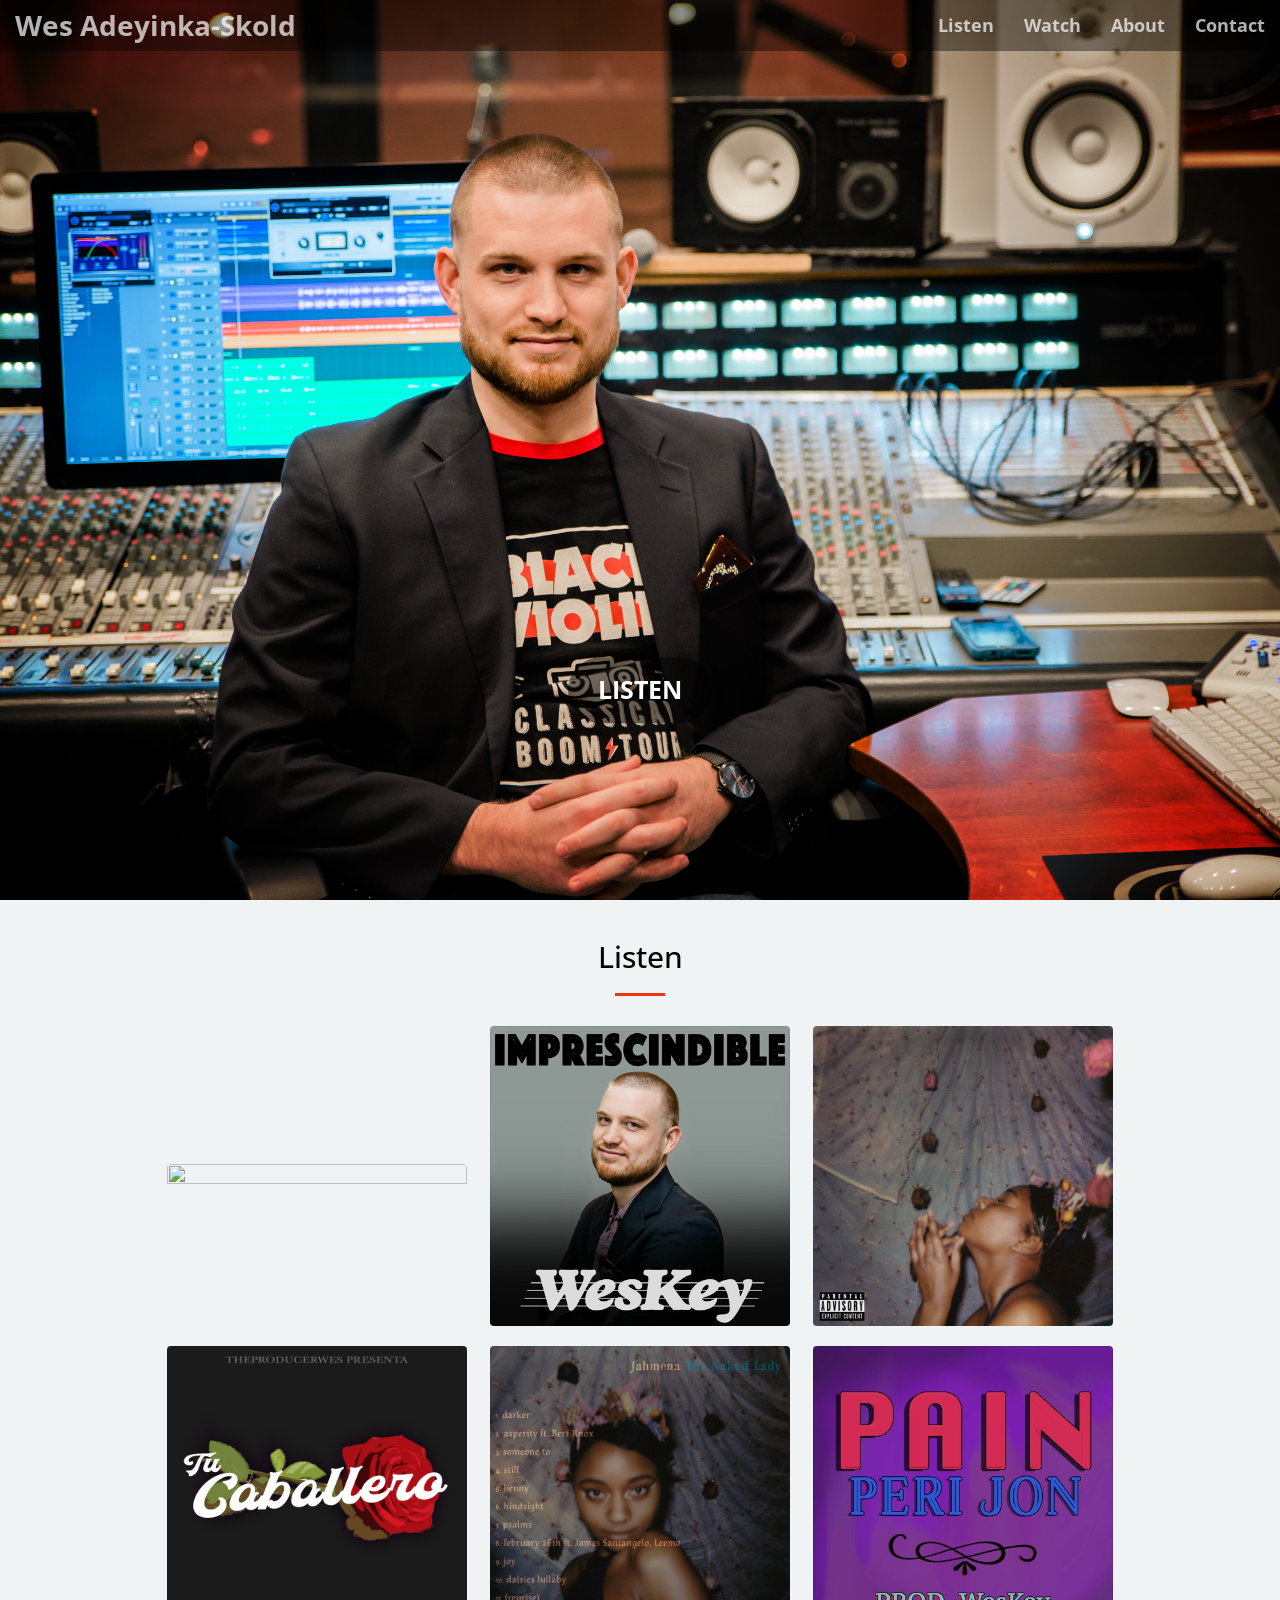
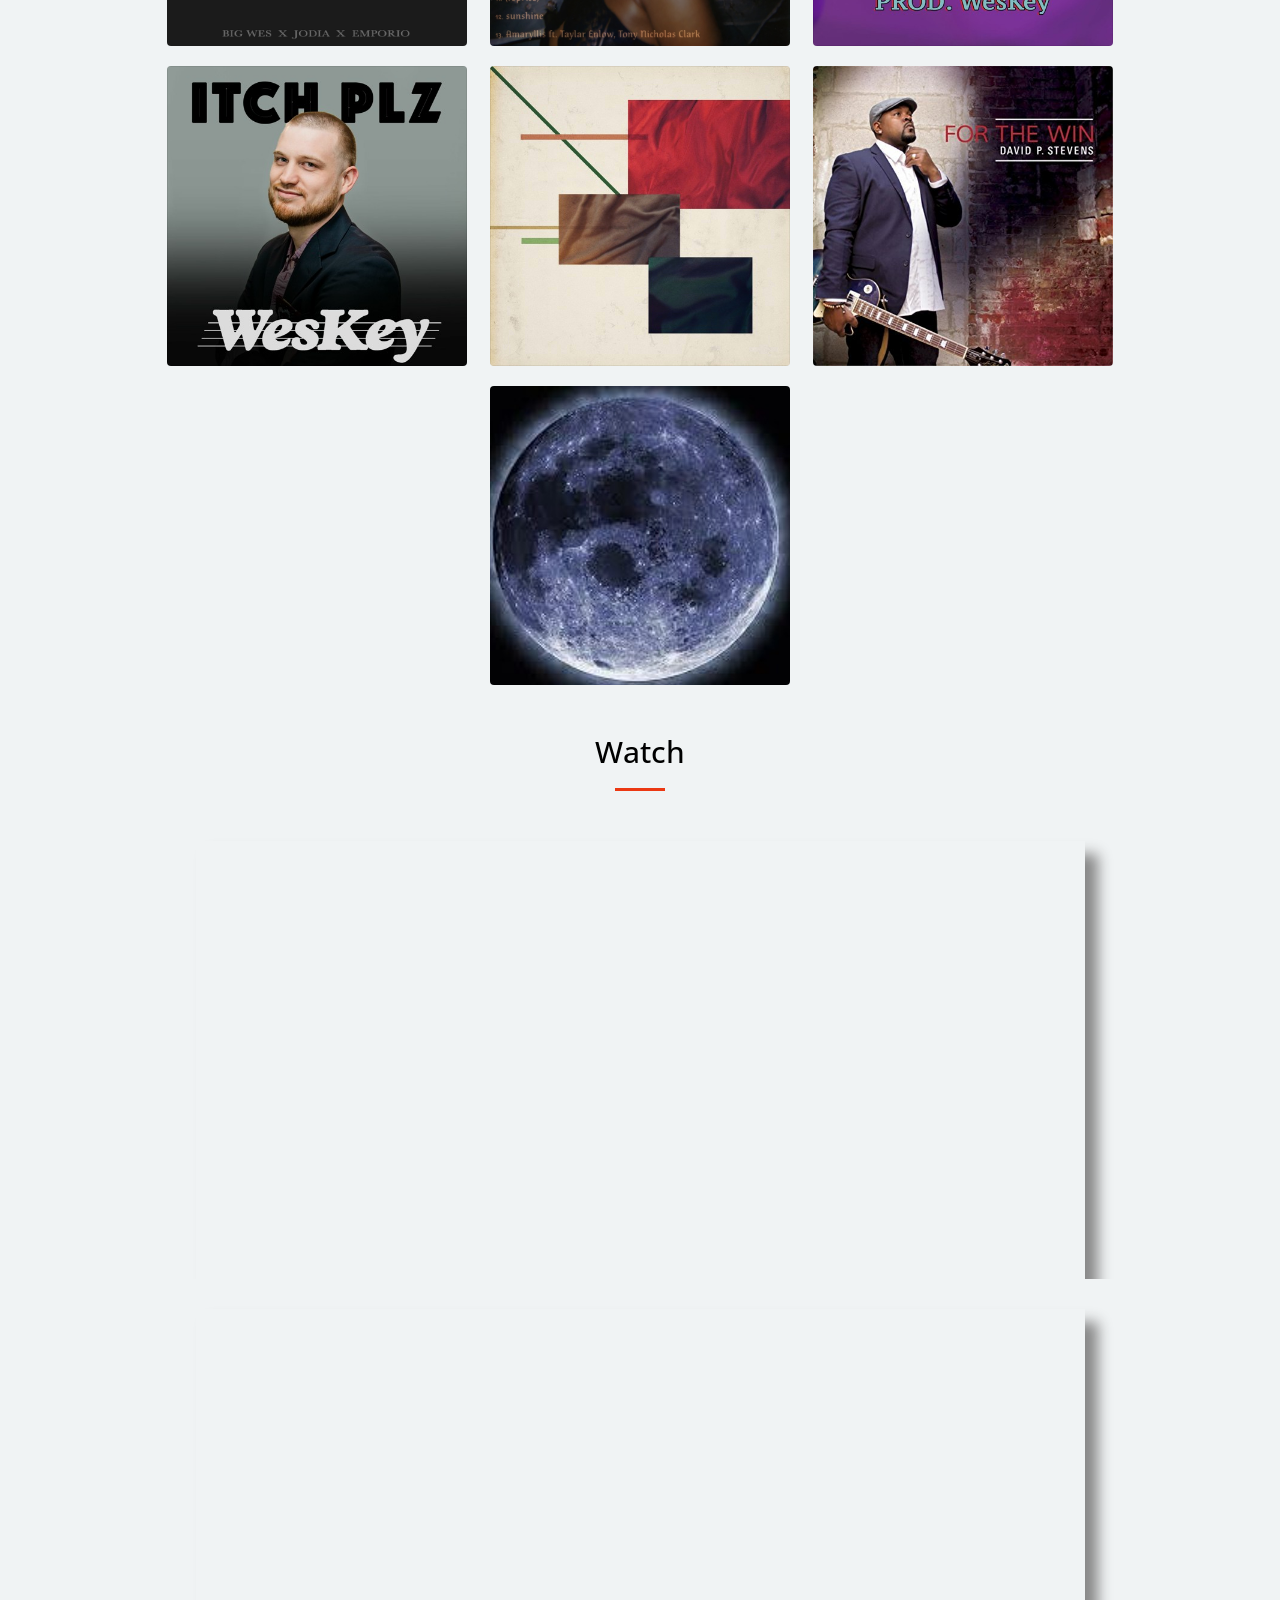
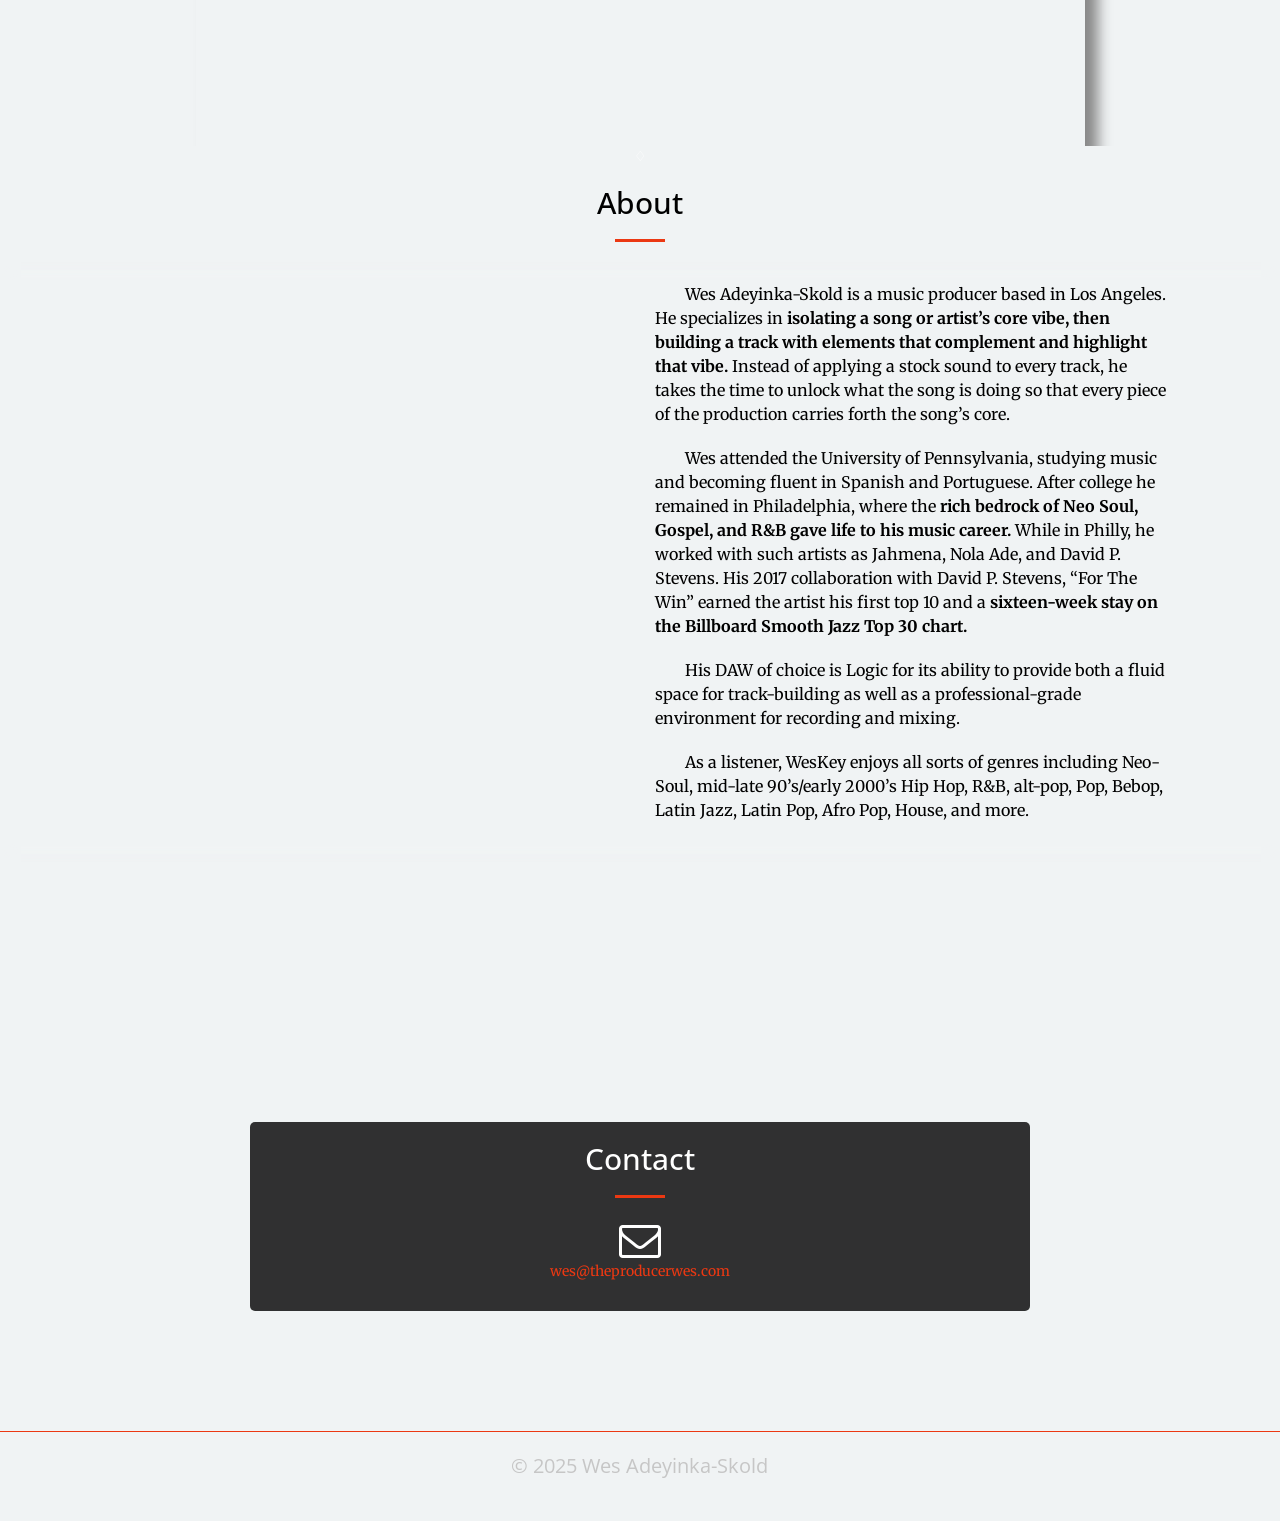
==== commit 8b8ad363: "new changed" ====
--- a/index (Wesleys-MacBook-Pro.local's conflicted copy 2020-06-26).html
+++ b/index (Wesleys-MacBook-Pro.local's conflicted copy 2020-06-26).html
@@ -41,42 +41,40 @@
 
 <body id="page-top" class="bg-primary">
 
-    <nav id="mainNav" class="navbar navbar-default navbar-fixed-top">
-        <div class="container-fluid">
-            <!-- Brand and toggle get grouped for better mobile display -->
-            <div class="navbar-header">
-                <button type="button" class="navbar-toggle collapsed" data-toggle="collapse" data-target="#bs-example-navbar-collapse-1">
-                    <span class="sr-only">Toggle navigation</span>
-                    <span class="icon-bar"></span>
-                    <span class="icon-bar"></span>
-                    <span class="icon-bar"></span>
-                </button>
-                <a class="navbar-brand page-scroll" href="#page-top">
-                      <a href="/" class="logo">
-    Wes Adeyinka-Skold
-</a>
-            <!-- Collect the nav links, forms, and other content for toggling -->
-            <div class="collapse navbar-collapse" id="bs-example-navbar-collapse-1">
-                <ul class="nav navbar-nav navbar-right">
-                    <li>
-                        <a class="page-scroll" href="#listen">Listen</a>
-                    </li>
-                    <li>
+   <nav id="mainNav" class="navbar navbar-default navbar-fixed-top">
+    <div class="container-fluid">
+        <!-- Brand and toggle grouped for better mobile display -->
+        <div class="navbar-header">
+            <button type="button" class="navbar-toggle collapsed" data-toggle="collapse" data-target="#bs-example-navbar-collapse-1">
+                <span class="sr-only">Toggle navigation</span>
+                <span class="icon-bar"></span>
+                <span class="icon-bar"></span>
+                <span class="icon-bar"></span>
+            </button>
+            <a class="navbar-brand page-scroll" href="#page-top">Wes Adeyinka-Skold</a>
+        </div>
+
+        <!-- Collect the nav links, forms, and other content for toggling -->
+        <div class="collapse navbar-collapse" id="bs-example-navbar-collapse-1">
+            <ul class="nav navbar-nav navbar-right">
+                <li>
+                    <a class="page-scroll" href="#listen">Listen</a>
+                </li>
+                <li>
                     <a class="page-scroll" href="#watch">Watch</a>
                 </li>
                 <li>
-                      <li>
-                          <a class="page-scroll" href="#about">About</a>
-                      </li>
-                      <li>
-                        <a class="page-scroll" href="#contact">Contact</a>
-                    </li>
-                </ul>
-            </div>
-            <!-- /.navbar-collapse -->
-        </div>
-        <!-- /.container-fluid -->
-    </nav>
+                    <a class="page-scroll" href="#about">About</a>
+                </li>
+                <li>
+                    <a class="page-scroll" href="#contact">Contact</a>
+                </li>
+            </ul>
+        </div>
+        <!-- /.navbar-collapse -->
+    </div>
+    <!-- /.container-fluid -->
+</nav>
 
     <header>
         <div class="header-content">
@@ -225,7 +223,7 @@
             <div class="col-md-5 col-md-offset-6 text-center position:"absolute"">
 
                 <p class="text-faded text-left">Wes Adeyinka-Skold is a music producer based in Los Angeles. He specializes in <strong>isolating a song or artist’s core vibe, then building a track with elements that complement and highlight that vibe.</strong> Instead of applying a stock sound to every track, he takes the time to unlock what the song is doing so that every piece of the production carries forth the song’s core.</p>
-                    
+
                   <p class="text-faded text-left">Wes attended the University of Pennsylvania, studying music and becoming fluent in Spanish and Portuguese. After college he remained in Philadelphia, where the <strong>rich bedrock of Neo Soul, Gospel, and R&B gave life to his music career.</strong> While in Philly, he worked with such artists as Jahmena, Nola Ade, and David P. Stevens. His 2017 collaboration with David P. Stevens, “For The Win” earned the artist his first top 10 and a <strong>sixteen-week stay on the Billboard Smooth Jazz Top 30 chart.</strong></p>
 
                   <p class="text-faded text-left">His DAW of choice is Logic for its ability to provide both a fluid space for track-building as well as a professional-grade environment for recording and mixing.</p>
